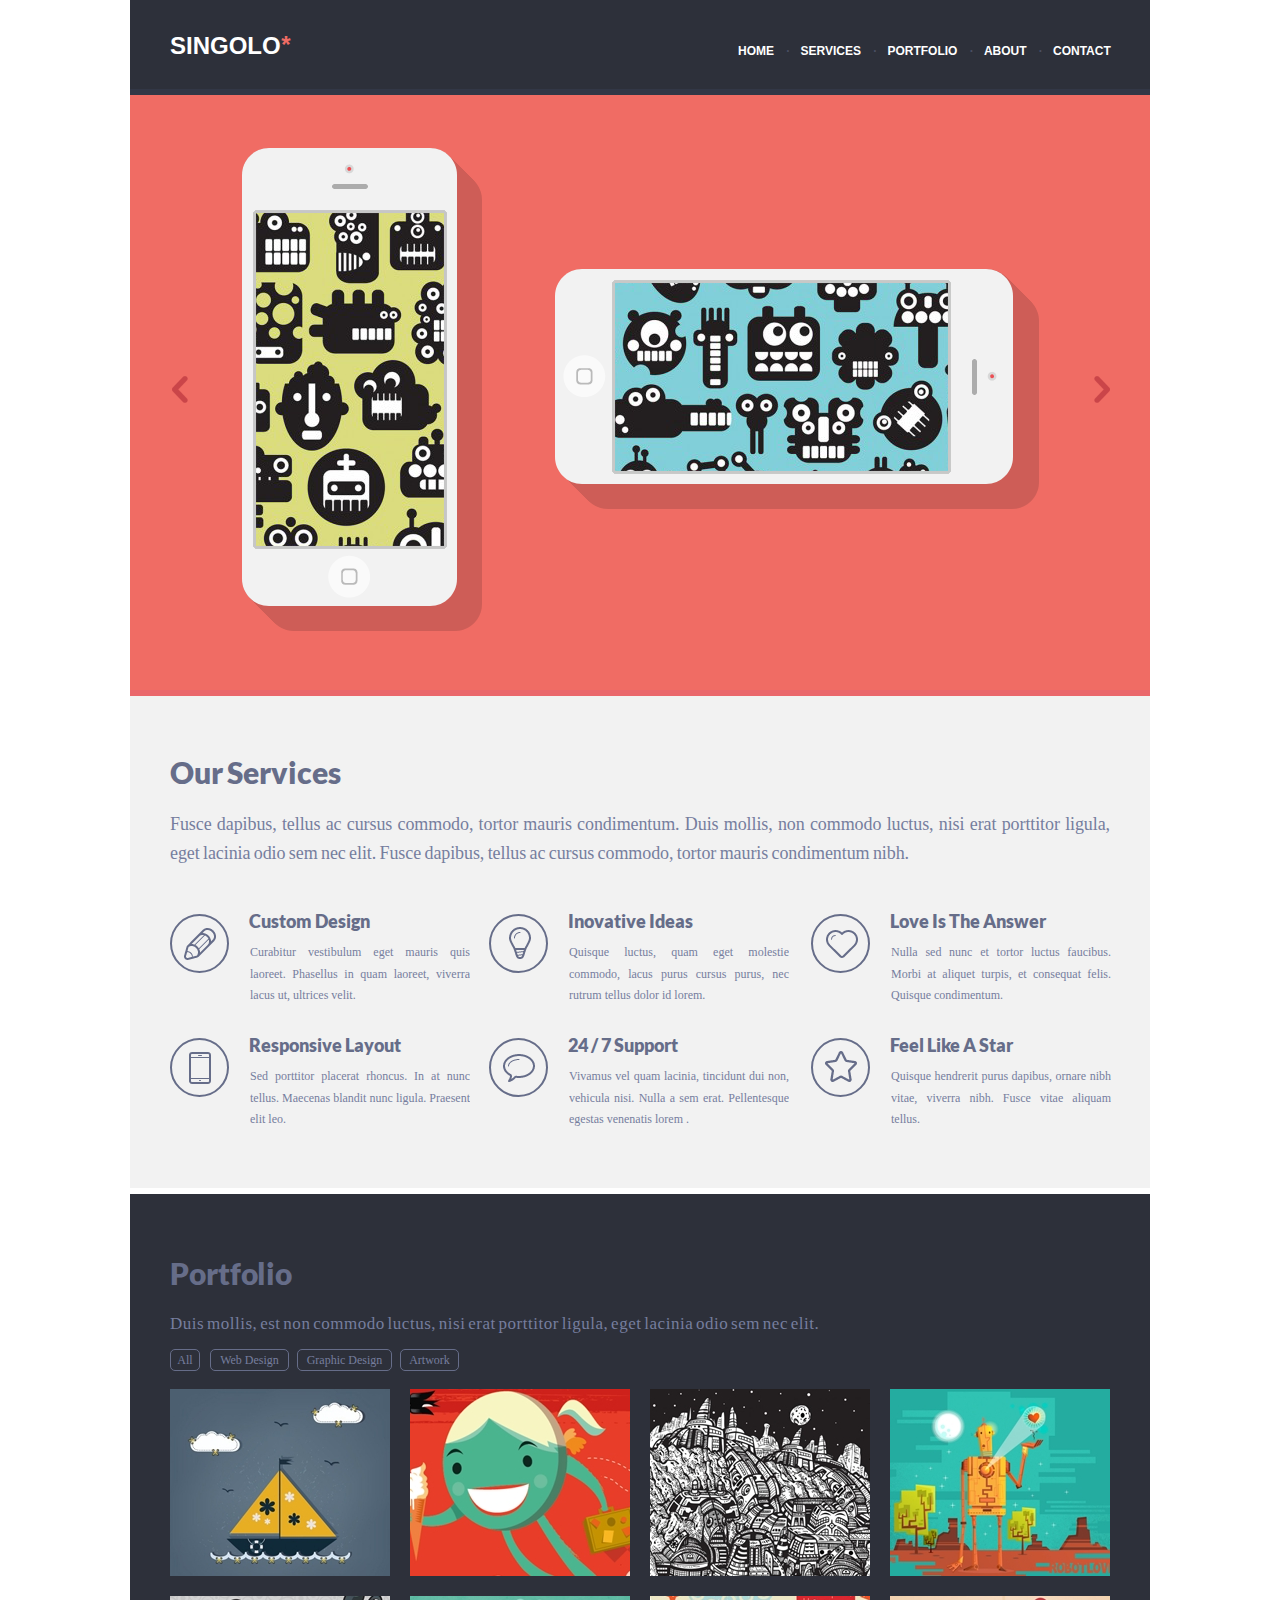
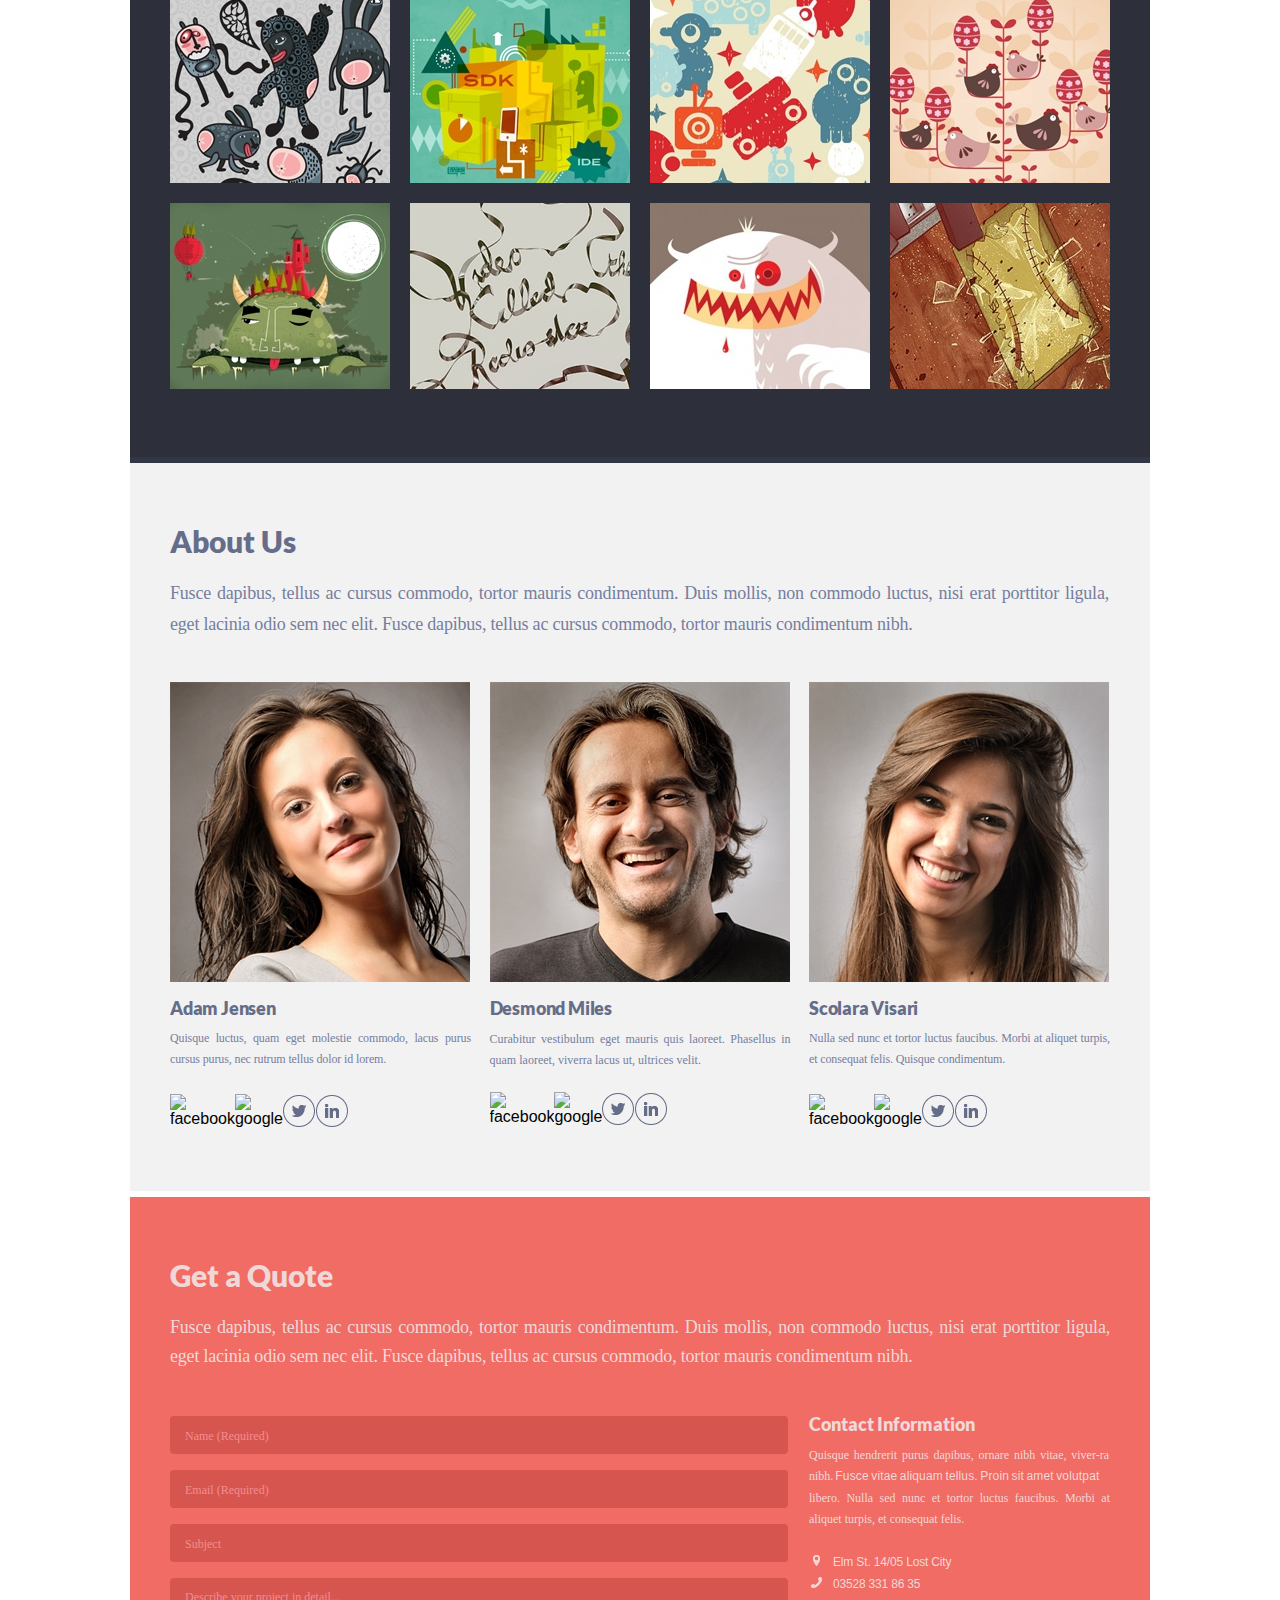
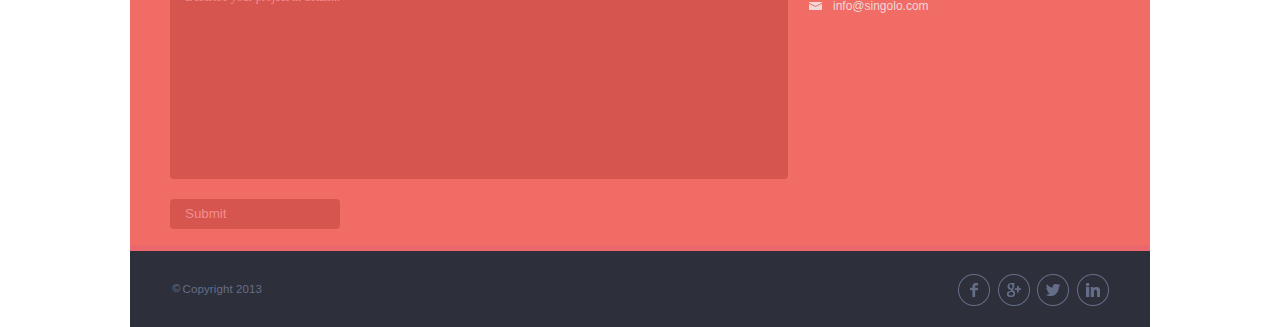
==== index.html @ 467e57ee "add: index.html and style.css" ====
<!DOCTYPE html>
<html lang="en">
<head>
    <meta charset="UTF-8">
    <meta name="viewport" content="width=device-width, initial-scale=1.0">
    <link rel="stylesheet" href="style.css">
    <title>Singolo</title>
</head>
<body>
    
    <header>
        <div class="container">
            <div class="head">
                <div>
                    <h1>Singolo</h1>
                </div>
                <div>
                    <nav role="navigation">
                        <li>Home</li>
                        <li class="dot">.</li>
                        <li>Services</li>
                        <li class="dot">.</li>
                        <li>Portfolio</li>
                        <li class="dot">.</li>
                        <li>About</li>
                        <li class="dot">.</li>
                        <li>Contact</li>
                    </nav>
                </div>
            </div>
        </div>
    </header>

    <section>
        <div class="container">
            <div class="slider">
                <div>
                    <div>
                        <img src="assets/vertical.png" alt="Phone1">
                    </div>
                    <div>
                        <img src="assets/horizontal.png" alt="Phone2">
                    </div>
                    
                </div>
                <div>
                    <div>
                        <img src="assets/prev.png" alt="arrow-left">
                    </div>
                </div>
                <div>
                    <div>
                        <img src="assets/next.png" alt="arrow-right">
                    </div>
                </div>
            </div>
        </div>
    </section>
    
    <article>
      <div class="container">
        <div class="service">
          <h1>Our Services</h1>
          <p>Fusce dapibus, tellus ac cursus commodo, tortor mauris condimentum. Duis mollis, non commodo luctus, nisi erat porttitor ligula, eget lacinia odio sem nec elit. Fusce dapibus, tellus ac cursus commodo, tortor mauris condimentum nibh.</p>
        </div>

        <div class="row"> <!--rows-->

          <div class="service-column">
            <div>
              <div><img src="assets/pen.png" alt="pen"></div>
              <div>
                <h3>Custom Design</h3>
                <p>Curabitur vestibulum eget mauris quis laoreet. Phasellus in quam laoreet, viverra lacus ut, ultrices velit.</p>
              </div>
            </div>
            <div>
              <div><img src="assets/phone.png" alt="phone"></div>
              <div>
                <h3>Responsive Layout</h3>
                <p>Sed porttitor placerat rhoncus. In at nunc tellus. Maecenas blandit nunc ligula. Praesent elit leo.</p>
              </div>
            </div>
          </div>

          <div class="service-column">
            <div>
              <div><img style="position: relative; top:11px; left: 1px;" src="assets/bulb.png" alt="bulb"></div>
              <div>
                <h3>Inovative Ideas</h3>
                <p>Quisque luctus, quam eget molestie commodo, lacus purus cursus purus, nec rutrum tellus dolor id lorem.</p>
              </div>
            </div>
            <div>
              <div><img style="position: relative; top:14px" src="assets/bubble.png" alt="bubble"></div>
              <div>
                <h3>24 / 7 Support</h3>
                <p>Vivamus vel quam lacinia, tincidunt dui non, vehicula nisi. Nulla a sem erat. Pellentesque egestas venenatis lorem .</p>
              </div>
            </div>
          </div>

          <div class="service-column">
            <div>
              <div><img src="assets/heart.png" style="position: relative; top:14px; left: 1px;" alt="heart"></div>
              <div>
                <h3>Love Is The Answer</h3>
                <p>Nulla sed nunc et tortor luctus faucibus. Morbi at aliquet turpis, et consequat felis. Quisque condimentum.</p>
              </div>
            </div>
            <div>
              <div><img src="assets/star.png" style="position: relative; top:11px" alt="star"></div>
            <div>
              <h3>Feel Like A Star</h3>
              <p>Quisque hendrerit purus dapibus, ornare nibh vitae, viverra nibh. Fusce vitae aliquam tellus.</p>
            </div>
          </div>
          </div>

        </div>

      </div>
  </article>

  <section class="portfolio">
    <div class="container">
        <div class="portfolio-descr">
            <div><h2>Portfolio</h2></div>
            <div><p>Duis mollis, est non commodo luctus, nisi erat porttitor ligula, eget lacinia odio sem nec elit.</p></div>
            <div>
                <div class="all hov">All</div>
                <div class="web hov">Web Design</div>
                <div class="graphic hov">Graphic Design</div>
                <div class="art hov">Artwork</div>
            </div>
        </div>
        <div class="gallery">
            <div>
                <img src="assets/1.jpg" alt="1 image">
                <img src="assets/2.jpg" alt="2 image">
                <img src="assets/3.jpg" alt="3 image">
                <img src="assets/4.jpg" alt="4 image">
            </div>
            <div>
                <img src="assets/5.jpg" alt="5 image">
                <img src="assets/6.jpg" alt="6 image">
                <img src="assets/7.jpg" alt="7 image">
                <img src="assets/8.jpg" alt="8 image">
            </div>
            <div>
                <img src="assets/9.jpg" alt="9 image">
                <img src="assets/10.jpg" alt="10 image">
                <img src="assets/11.jpg" alt="11 image">
                <img src="assets/12.jpg" alt="12 image">
            </div>
            
            
        </div>
    </div>
</section>

<section class="about-us">
    <div class="container">
        <div>
            <h2>About Us</h2>
        </div>
        <div><p>Fusce dapibus, tellus ac cursus commodo, tortor mauris condimentum. Duis mollis, non commodo luctus, nisi erat porttitor ligula, eget lacinia odio sem nec elit. Fusce dapibus, tellus ac cursus commodo, tortor mauris condimentum nibh.</p></div>
        <div class = "people">
            <div class="human">
                <div><img src="assets/woman1.jpg" alt="woman1"></div>
                <div>
                    <h3>Adam Jensen </h3>
                    <p>Quisque luctus, quam eget molestie commodo, lacus purus cursus purus, nec rutrum tellus dolor id lorem.</p>
                </div>
                <div class="icons1">
                    <div><img src="assets/facebook.png"  alt="facebook"></div>
                    <div><img src = "assets/google.png" alt="google"></div>
                    <div><img src = "assets/Twitter.png" alt="Twitter"></div>
                    <div><img src="assets/LinkedIn.png" alt="LinkedIn"></div>
                </div>
            </div>
            <div class="human">
                <div><img src="assets/man1.jpg" alt="man1"></div>
                <div>
                    <h3>Desmond Miles</h3>
                    <p style="padding-top: 10px;letter-spacing: 0.01px;">Curabitur vestibulum eget mauris quis laoreet. Phasellus in quam laoreet, viverra lacus ut, ultrices velit.</p>
                </div>
                <div class="icons1" style="padding-top: 21px;">
                    <div><img src="assets/facebook.png"  alt="facebook"></div>
                    <div><img src = "assets/google.png" alt="google"></div>
                    <div><img src = "assets/Twitter.png" alt="Twitter"></div>
                    <div><img src="assets/LinkedIn.png" alt="LinkedIn"></div>
                </div>
            </div>
            <div class="human">
                <div><img src="assets/woman2.jpg" alt="woman2"></div>
                <div>
                    <h3>Scolara Visari</h3>
                    <p>Nulla sed nunc et tortor luctus faucibus. Morbi at aliquet turpis, et consequat felis. Quisque condimentum.</p>
                </div>
                <div class="icons1">
                    <div><img src="assets/facebook.png"  alt="facebook"></div>
                    <div><img src = "assets/google.png" alt="google"></div>
                    <div><img src = "assets/Twitter.png" alt="Twitter"></div>
                    <div><img src="assets/LinkedIn.png" alt="LinkedIn"></div>
                </div>
            </div>
        </div>
    </div>
</section>

<section class="quote">
    <div class="container">
        <div class = "quote-head">
            <div><h2>Get a Quote</h2></div>
            <div><p>Fusce dapibus, tellus ac cursus commodo, tortor mauris condimentum. Duis mollis, non commodo luctus, nisi erat porttitor ligula, eget lacinia odio sem nec elit. Fusce dapibus, tellus ac cursus commodo, tortor mauris condimentum nibh.</p></div>
        </div>
        <div class="forms-cont">
            <form method="POST" action="http://fe.it-academy.by/TestForm.php" class="forms">
                <div><input name="username" type="text" placeholder="Name (Required)" required></div>
                <div><input name="email" type="email" placeholder="Email (Required)" required></div>
                <div><input name="Subject" type="text" placeholder="Subject"></div>
                <div><textarea placeholder="Describe your project in detail..."></textarea></div>
                <div><input type="submit" name="submit" value="Submit"></input></div>
            </form>
            <div class="contact">
                <div><h3>Contact Information</h3></div>
                <div><p>
                    Quisque hendrerit purus dapibus, ornare nibh vitae,
                     viver-ra nibh. <span style="letter-spacing: 0.15px;">Fusce vitae aliquam tellus. 
                     Proin sit amet volutpat </span></p><p>libero. 
                     Nulla sed nunc et tortor luctus faucibus. 
                     Morbi at aliquet turpis, et consequat felis.
                    </p> </div>
                <div>
                    <div  class="addres"><span>Elm St. 14/05 Lost City</span></div>
                    <div class="tel"><span><a href="tel:#">03528 331 86 35</a></span></div>
                    <div class="mail"><span><a href="mailto:#">info@singolo.com</a></span></div>
                </div>
            </div>
        </div>
    </div>
</section>
<footer class="footer">
    <div class="container">
        <div class="footer-elem">
            <div><p><span>©</span>Copyright 2013</p></div>
            <div>
                <div class="first-im"><img src="assets/Facebook.png" alt="facebook"></div>
                <div class="second-im"><img src="assets/Google.png" alt="Google"></div>
                <div class="third-im"><img src="assets/Twitter.png" alt="Twitter"></div>
                <div class="fourth-im"><img src="assets/LinkedIn.png" alt="LinkedIn"></div>
            </div>
        </div>
    </div>
</footer>
</body>
</html>
---- style.css ----
@font-face{
    src: url('assets/font/Lato-Black.ttf');
    font-family: Lato-Black;
  }
  *{
      margin: 0;
      padding: 0;
      font-family: "Lato", sans-serif;
  }
  
  body{
      margin: 0 auto;
      width: 1020px;
  }
  
    header{
      background-color: #2d303a;
      color: #ffffff;
      font-weight: 700;
      font-family: "Lato";
      height: 89px;
      text-transform: uppercase;
      border-bottom: solid 6px #323746;
  }
  
  .container {
      width: 100%;
      max-width: 940px;
      margin: 0 auto;
      padding: 0 40px;
    }
  
  .head{
      justify-content: space-between;
      align-content: center;
      display: flex;
      flex-direction: row;
      flex-wrap: wrap;
  }
  
  .head>div:first-child{
      position: relative;
      margin-top: 32px;
      font-size: 12px;
  }
  
  
  .head>div:first-child::after{
    font-size: 24px;
    color: #f06c64;
    top: -1px;
    right: -10px;
    bottom: 0;
    display: block;
    position: absolute;
    content: "*";
  }
  
  .head>div:first-child:hover, .head>div:nth-child(2) nav li:hover{
      cursor: pointer;
      color: #f06c64;
  }
  
  .head>div:nth-child(2)  nav{
      width: 385px;
      margin-right: -7px;
      list-style-type: none;
      display: flex;
      flex-direction: row;
      justify-content: space-around;
      margin-top: 39px;
  }
  
  .head>div:nth-child(2)  nav li{
      font-size: 12px;
      padding: 5px;
      
  }
  
  .dot{
      position: relative;
      bottom: 3px;
      width: 2px;
      height: 2px;
      color: #494e62;;
  }
  
  /*************************************************************/
  
  section {
    height: 595px;
    background-color: #f06c64;
    border-bottom: solid 6px #ea676b;
    }
    
    .slider {
      position: relative;
    }
    
    .slider>div:first-child {
      display: flex;
    }
    
    .slider>div:first-child>div:first-child {
      padding: 53px 0 0 72px;
    }
    
    .slider>div:first-child>div:nth-child(2) {
      padding: 174px 0 0 73px;
    }
    
    .slider>div:nth-child(2) {
      position: absolute;
      top: 52%;
      left: 2px;
      cursor: pointer;
    }
    
    .slider>div:nth-child(3) {
      position: absolute;
      top: 52%;
      right: 0;
      cursor: pointer;
    }
  
  
    .slider>div:nth-child(2):hover, .slider>div:nth-child(3):hover{
      cursor: pointer;
      opacity: 0.5;
    }
    /************************************************************/
  
    article{
      height: 492px;
      background-color: #f2f2f2;
      border-bottom: solid 6px #ffffff;
  }
  
  .service>h1{
    padding-top: 58px;
      width: 232px;
      height: 23px;
      color: #666d89;
      font-family: "Lato-Black";
      font-size: 30px;
      word-spacing: -2px;
      font-weight: 700;
  }
  
  .service>p{
    height: 58px;
    overflow: hidden;
      text-overflow: ellipsis;
    letter-spacing: -0.09px;
    word-spacing: -1px;
    text-align: justify;
    padding-top: 33px;
    color: #767e9e;
    font-family: "Lato";
    font-size: 18px;
    font-weight: 300;
    line-height: 29px;
  }
  
  .row{
    margin-top: 46px;
    display: flex;
    flex-direction: row;
  }
  
  .service-column{
    margin-right: 19px;
    display: flex;
    flex-direction: column;
  }
  
  .service-column>div{
    display: flex;
    flex-direction: row;
    width: 300px;
  }
  
  .service-column h3{
    margin-top: -4px;
      color: #666d89;
      font-family: "Lato-Black";
      font-size: 18px;
      font-weight: 400;
  }
  
  .service-column p{
    height: 63px;
    overflow: hidden;
      text-overflow: ellipsis;
    left: 1px;
    text-align: justify;
    position: relative;
    top: 10px;
    width: 220px;
    color: #767e9e;
    font-family: Lato;
    font-size: 12px;
    font-weight: 400;
    line-height: 21.6px;
  }
  
  .service-column>div>div:first-child{
    margin-right: 20px;
    border-radius: 50px;
    text-align: center;
    height: 55px;
    width: 55px;
    border: 2px solid #666d89;
  }
  
  .service-column>div:first-child{
    margin-bottom: 43px;
  }
  
  .row>.service-column:first-child>div>div:first-child>img{
    position: relative;
    top:12px;
  }
  
  .row>.service-column:nth-child(3){
    margin-left: 3px;
  }

  .portfolio{
    border-bottom: solid #323746 6px;
    height: 863px;
    background-color: #2d303a;
  }

  .portfolio-descr > div:first-child{
    width: 121px;
    height: 23px;
    padding-top: 61px;
  }  

  .portfolio-descr  h2{
      letter-spacing: -0.1px;
    color: #666d89;
    font-family: "Lato-Black";
    font-size: 30px;
    font-weight: 400;
  }

  .portfolio-descr > div:nth-child(2){
    width: 720px;
    height: 17px;
    padding-top: 36px;
  }

  .portfolio-descr > div:nth-child(2) p {
    color: #767e9e;
    letter-spacing: 0.52px;
    font-family: Lato;
    font-size: 17px;
    font-weight: 300;
    word-spacing: -2px;
  }

  .portfolio-descr > div:last-child{
    width: 289px;
    height: 22px;
    display: flex;
    flex-direction: row;
    padding-top: 18px;
    justify-content: space-between;
  }

  .portfolio-descr > div:last-child div{
    border-radius: 5px;
    color: #767e9e;
    font-family: Lato;
    font-size: 12px;
    font-weight: 400;
    border: 1px solid #666d89;
  }

  .web{
    width: 77px;
    height: 17px;
    text-align: center;
    padding-top: 3px;
    margin-left: 2px;
  }

  .all{
    padding-top: 3px;
    text-align: center;
    width: 28px;
    height: 17px;
  }

  .graphic{
    width: 93px;
    height: 17px;
    text-align: center;
    padding-top: 3px;
    margin-left: 0px;
 }

  .art{
    width: 57px;
    height: 17px;
    text-align: center;
    padding-top: 3px;
  }

  .portfolio-descr > div:last-child div:hover{
    color: #dedede;
    border-color: #dedede;
    cursor: pointer;
  }

  .gallery{
    height: 600px;
    overflow: hidden;
      padding-top: 18px;
      display: flex;
      flex-direction: column;
  }

  .gallery > div{
    margin-bottom: 20px;
    justify-content: space-between;
    display: flex;
    flex-direction: row;
  }

  .about-us{
    border-bottom: solid #ffffff 6px;
    width: 1020px;
height: 728px;
background-color: #f2f2f2;
  }

  .about-us > .container > div:first-child{
    padding-top: 60px;
    width: 130px;
    height: 23px;
  }

  .about-us > .container > div:first-child h2{
    color: #666d89;
font-family: "Lato-Black";
font-size: 30px;
font-weight: 400;
  }

  .about-us > .container > div:nth-child(2){
    width: 939px;
    height: 47px;
    padding-top: 32px;
    line-height: 31px;
  }

  .about-us > .container > div:nth-child(2) p{
    text-align: justify;
    color: #767e9e;
    letter-spacing: -0.2px;
    font-family: Lato;
    font-size: 18px;
    font-weight: 300;
  }

  .people{
    justify-content: space-between;
    padding-top: 57px;
    display: flex;
    flex-direction: row;
  }

  .people > div {
    width: 301px;
    display: flex;
    flex-direction: column;
  }

  .human > div:nth-child(2){
    padding-top: 11px;
  }

  .human > div:nth-child(2) h3{
    height: 22px;
    overflow: hidden;
    text-overflow: ellipsis;
    letter-spacing: -0.2px;
    color: #666d89;
    font-family: "Lato-Black";
    font-size: 18px;
    font-weight: 400;
  }

  .human > div:nth-child(2) p{
    text-align: justify;
    padding-top: 9px;
    color: #767e9e;
    font-family: Lato;
    font-size: 12px;
    font-weight: 400;
    line-height: 21px;
    letter-spacing: -0.13px;
  }

  .icons1{
    justify-content: space-between;
    padding-top: 24px;
    display: flex;
    flex-direction: row;
    width: 155px;
  }

  .icons1>div:hover{
    transform: scale(1.2);
    cursor: pointer;
  }


  .quote{
    border-bottom: solid #ea676b  6px;
    height: 648px;
    background-color: #f06c64;
  }

  .quote-head{
      padding-top: 60px;
      display: flex;
      flex-direction: column;
  }

  .quote-head>div:nth-child(2){
    letter-spacing: -0.2px;
    padding-top: 20px;
    text-align: justify;
    line-height: 29px;
  }

  .quote-head>div:first-child h2{
    color: #f0d8d9;
    font-family: "Lato-Black";
    font-size: 30px;
    font-weight: 400;
  }

  .quote-head>div:nth-child(2) p{
    color: #f0d8d9;
    font-family: Lato;
    font-size: 18px;
    font-weight: 300;
  }

  .forms-cont{
      padding-top: 45px;
      display: flex;
      flex-direction: row;
  }

  .forms{
    display: flex;
    flex-direction: column;
  }

 

  .forms>div input{
    padding-left: 15px;
    border-radius: 4px;
    border: none;
    width: 603px;
    height: 38px;
    background-color: #d6564f;
  }

  input[type="text"], input[type="email"]{
    background-color: #d6564f;
    color: #f0d8d9;
    border: none;
  }

  input[type="text"]:focus, input[type="email"]:focus{
    outline: none;
  }

  textarea:focus{
    outline: none;
    color: #f0d8d9;
  }


  ::placeholder{
    padding-top: 5px;
    color: #f48c8f;
    font-family: Lato;
    font-size: 12px;
    font-weight: 400;
  }

  textarea{
    padding-left: 15px;
    border-radius: 4px;
    padding-top: 6.8px;
    border: none;
    resize: none;
    width: 603px;
    height: 194px;
    background-color: #d6564f;
  }



  .forms div{
    padding-bottom: 16px;
  }

  .forms>div:last-child>input{
    text-align: left;
    color: #f48c8f;
    border: none;
    width: 170px;
    height: 30px;
    background-color: #d6564f;
  }

  .forms>div:last-child>input:hover{
    cursor: pointer;
    transition: top 1s ease-out 0.4s;
    background-color: #f0d8d9;
  }

  .contact{
    display: flex;
    flex-direction: column;
    padding-left: 21px;
    margin-top: -3px;
  }

  .contact>div:first-child h3{
    width: 169px;
    height: 14px;
    color: #f0d8d9;
    font-family: "Lato-Black";
    font-size: 18px;
    font-weight: 400;
  }

  .contact>div:nth-child(2){
    text-align: justify;
    margin-top: 18px;
  }

  .contact>div:nth-child(2) p{
    width: 301px;
    color: #f0d8d9;
    font-family: Lato;
    font-size: 12px;
    font-weight: 400;
  }

  .contact>div:nth-child(2)>p:first-child{
    width: 300px;
    height: 46px;
    word-spacing: -1px;
    text-align: justify;
    line-height: 20.5px;
  }

  .contact>div:nth-child(2)>p:nth-child(2){
    line-height: 21px;
    margin-top: -3px;
  }

  .contact>div:nth-child(3){
    line-height: 23px;
    color: #f0d8d9;
    font-family: Lato;
    font-size: 12px;
    font-weight: 400;
    margin-top: 21px;
    margin-left: 4px;
  }

  .contact>div:nth-child(3) a{
    color: #f0d8d9;
    text-decoration: none;
  }

  .addres:before{
    margin-right: 2px;
    content: url("assets/location.png");
  }

  .contact>div:nth-child(3) span{
    padding-left: 11px;
  }


  .tel{
    letter-spacing: -0.19px;
    margin-left: -2px;
    margin-top: -1px;
  }

  .tel:before{
    content: url("assets/telephone.png");
  }

  .mail{
    margin-top: -1px;
    margin-left: -4px;
  }

  .mail:before{
    content: url("assets/mail.png");
  }

  .addres>span{
    letter-spacing: -0.16px;
  }

  .footer{
    width: 1020px;
    height: 76px;
background-color: #2d303a;
  }

.footer-elem{
  justify-content: space-between;
  display: flex;
  flex-direction: row;
}

.footer-elem>div:first-child{
  font-family: "Lato";
    margin-top: 32px;
    font-size: 11.5px;
    margin-left: 4px;
    letter-spacing: 0.1px;
}

.footer-elem>div:first-child p{
  color: #666d89;
}

.footer-elem>div:first-child span{
  position: relative;
    left: -2px;
    top: -1px;
}

.footer-elem>div:nth-child(2){
  width: 152px;
    justify-content: space-between;
    display: flex;
    flex-direction: row;
    margin-top: 22px;
}

.footer-elem>div:nth-child(2) div:hover{
  transition: ease-in 2s linear;
  transform: scale(1.2);
  cursor: pointer;
}
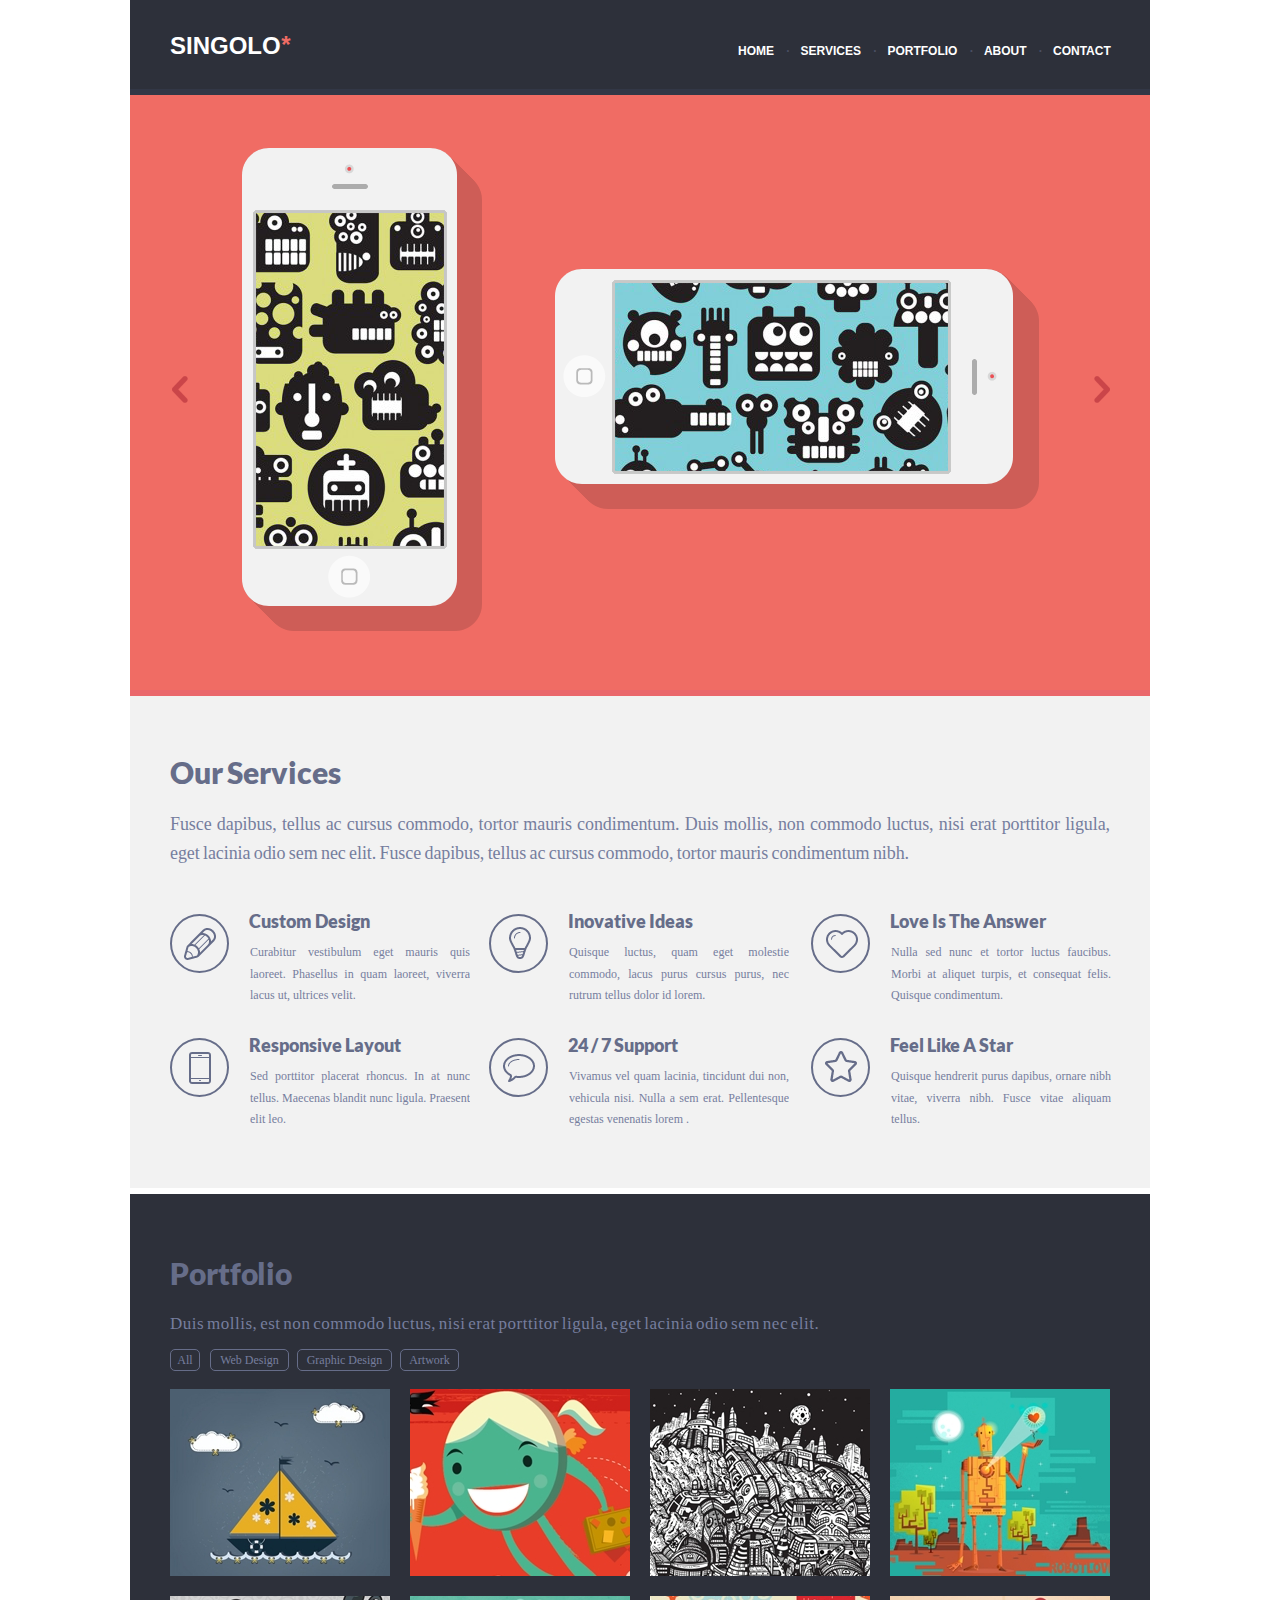
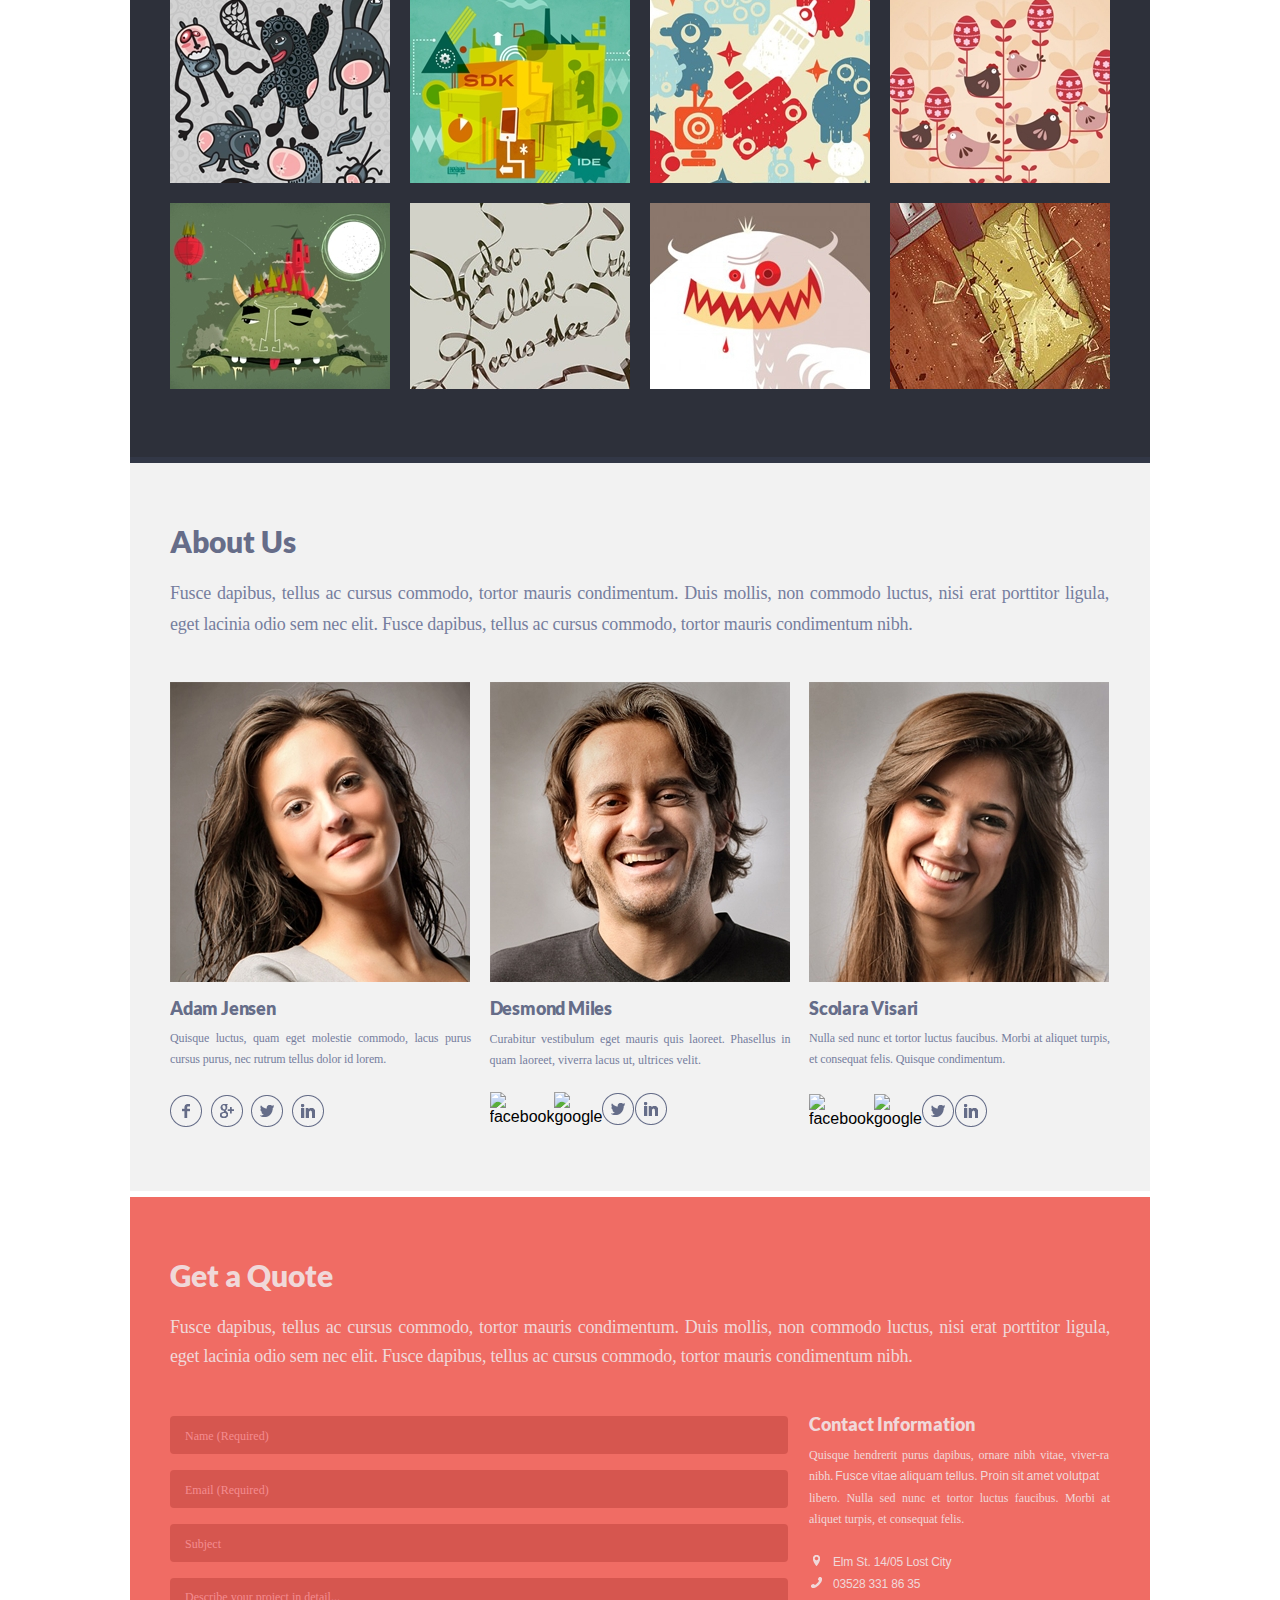
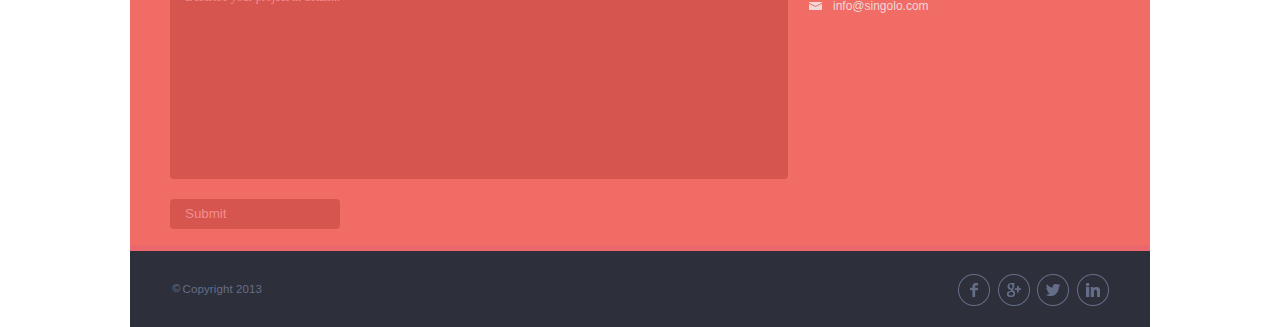
==== commit 1b1aead0: "fix: index.html" ====
--- a/index.html
+++ b/index.html
@@ -173,8 +173,8 @@
                     <p>Quisque luctus, quam eget molestie commodo, lacus purus cursus purus, nec rutrum tellus dolor id lorem.</p>
                 </div>
                 <div class="icons1">
-                    <div><img src="assets/facebook.png"  alt="facebook"></div>
-                    <div><img src = "assets/google.png" alt="google"></div>
+                    <div><img src="assets/Facebook.png"  alt="facebook"></div>
+                    <div><img src = "assets/Google.png" alt="google"></div>
                     <div><img src = "assets/Twitter.png" alt="Twitter"></div>
                     <div><img src="assets/LinkedIn.png" alt="LinkedIn"></div>
                 </div>
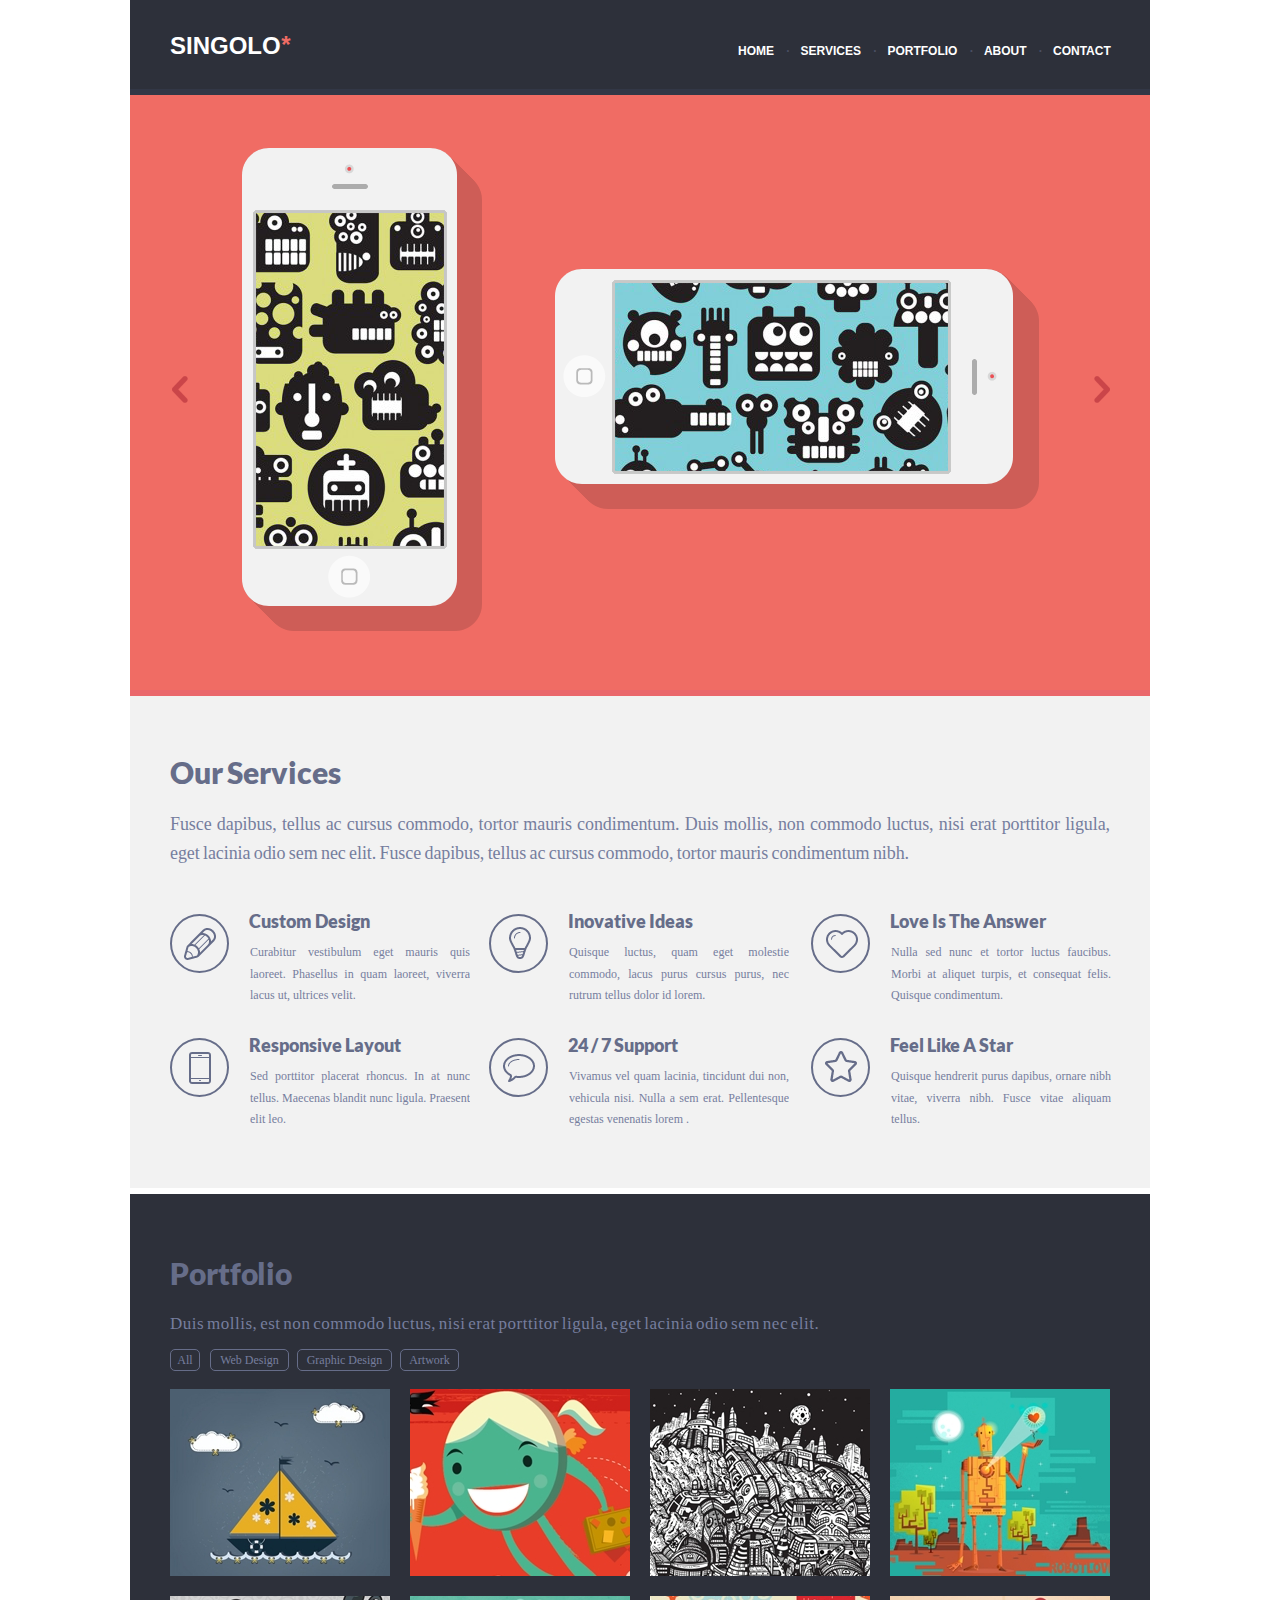
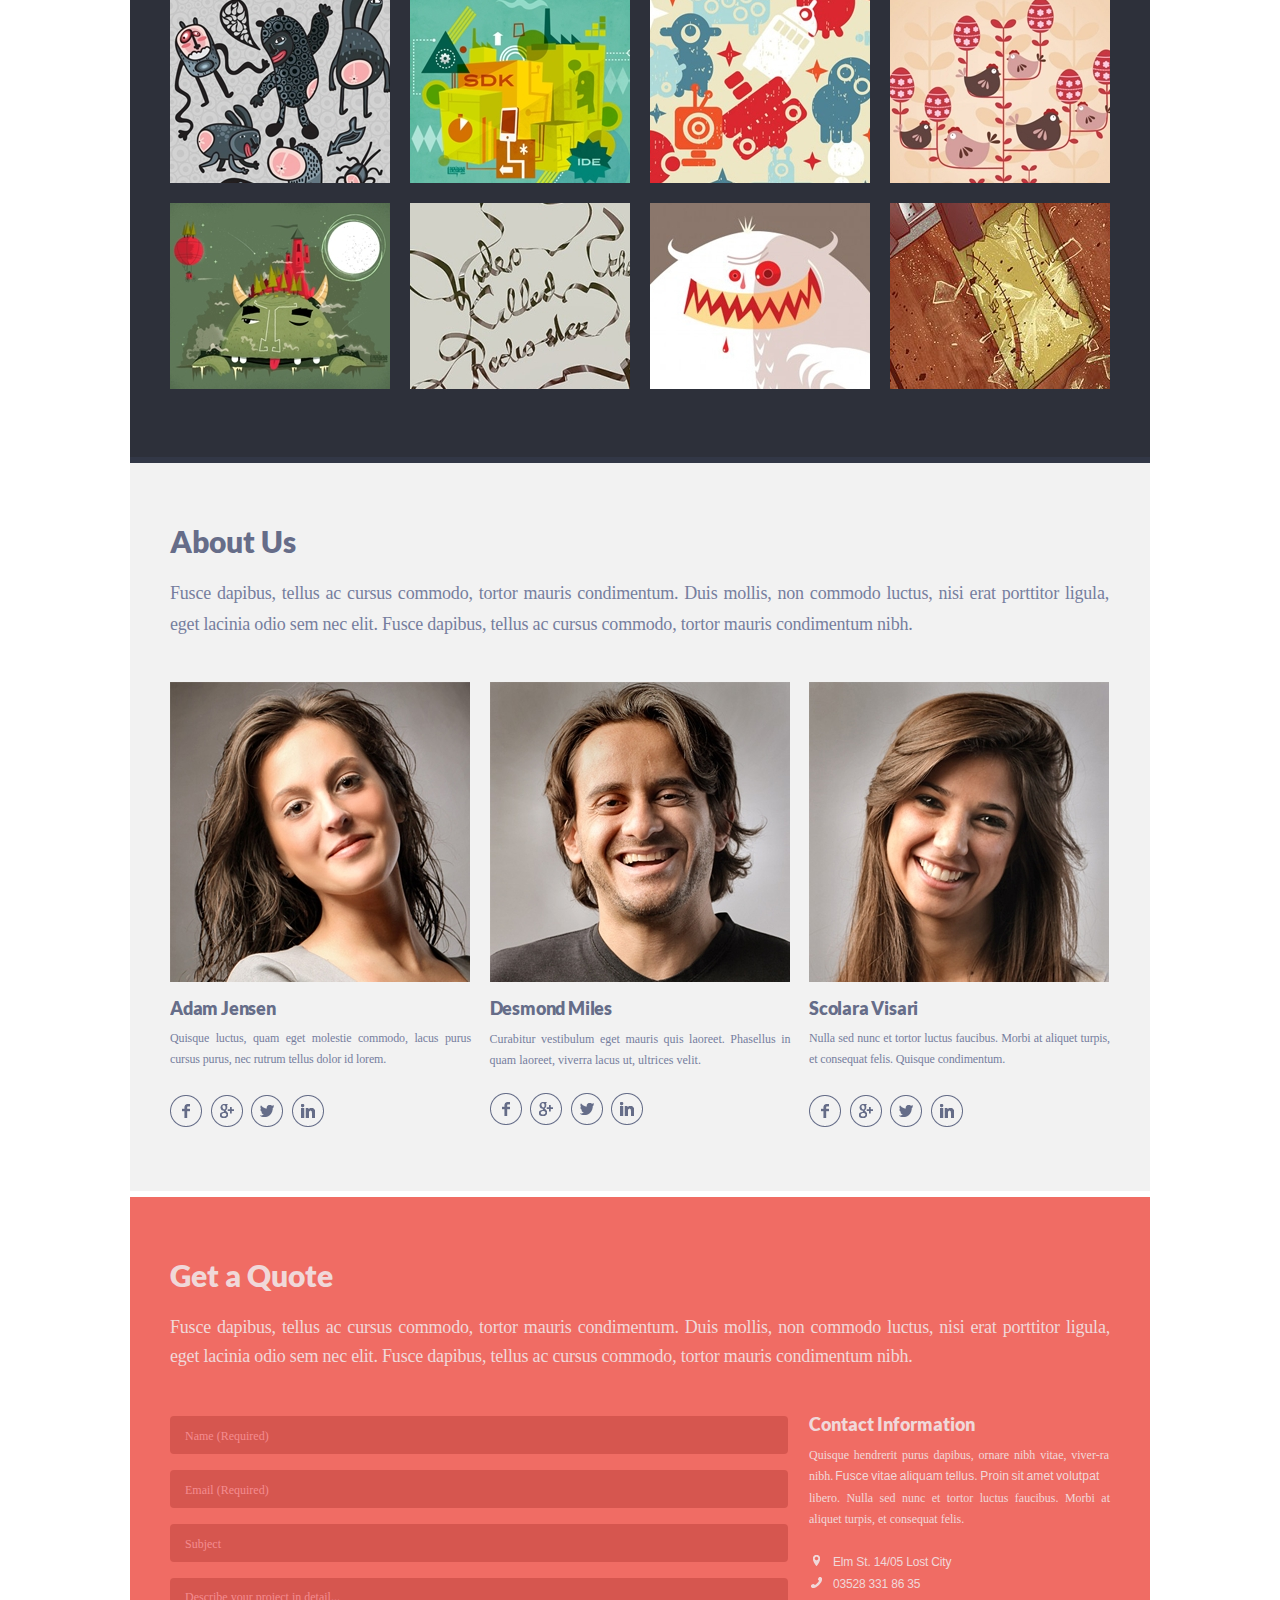
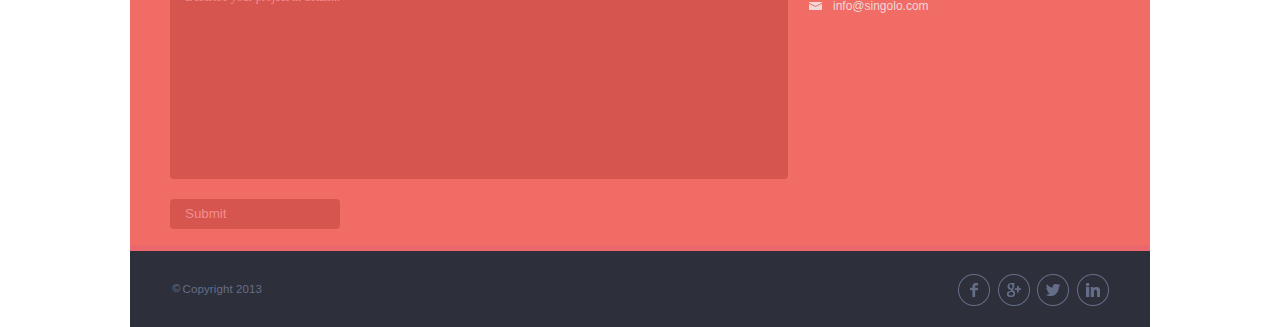
==== commit 5021ad5e: "fix: index.html" ====
--- a/index.html
+++ b/index.html
@@ -186,8 +186,8 @@
                     <p style="padding-top: 10px;letter-spacing: 0.01px;">Curabitur vestibulum eget mauris quis laoreet. Phasellus in quam laoreet, viverra lacus ut, ultrices velit.</p>
                 </div>
                 <div class="icons1" style="padding-top: 21px;">
-                    <div><img src="assets/facebook.png"  alt="facebook"></div>
-                    <div><img src = "assets/google.png" alt="google"></div>
+                    <div><img src="assets/Facebook.png"  alt="facebook"></div>
+                    <div><img src = "assets/Google.png" alt="google"></div>
                     <div><img src = "assets/Twitter.png" alt="Twitter"></div>
                     <div><img src="assets/LinkedIn.png" alt="LinkedIn"></div>
                 </div>
@@ -199,8 +199,8 @@
                     <p>Nulla sed nunc et tortor luctus faucibus. Morbi at aliquet turpis, et consequat felis. Quisque condimentum.</p>
                 </div>
                 <div class="icons1">
-                    <div><img src="assets/facebook.png"  alt="facebook"></div>
-                    <div><img src = "assets/google.png" alt="google"></div>
+                    <div><img src="assets/Facebook.png"  alt="facebook"></div>
+                    <div><img src = "assets/Google.png" alt="google"></div>
                     <div><img src = "assets/Twitter.png" alt="Twitter"></div>
                     <div><img src="assets/LinkedIn.png" alt="LinkedIn"></div>
                 </div>
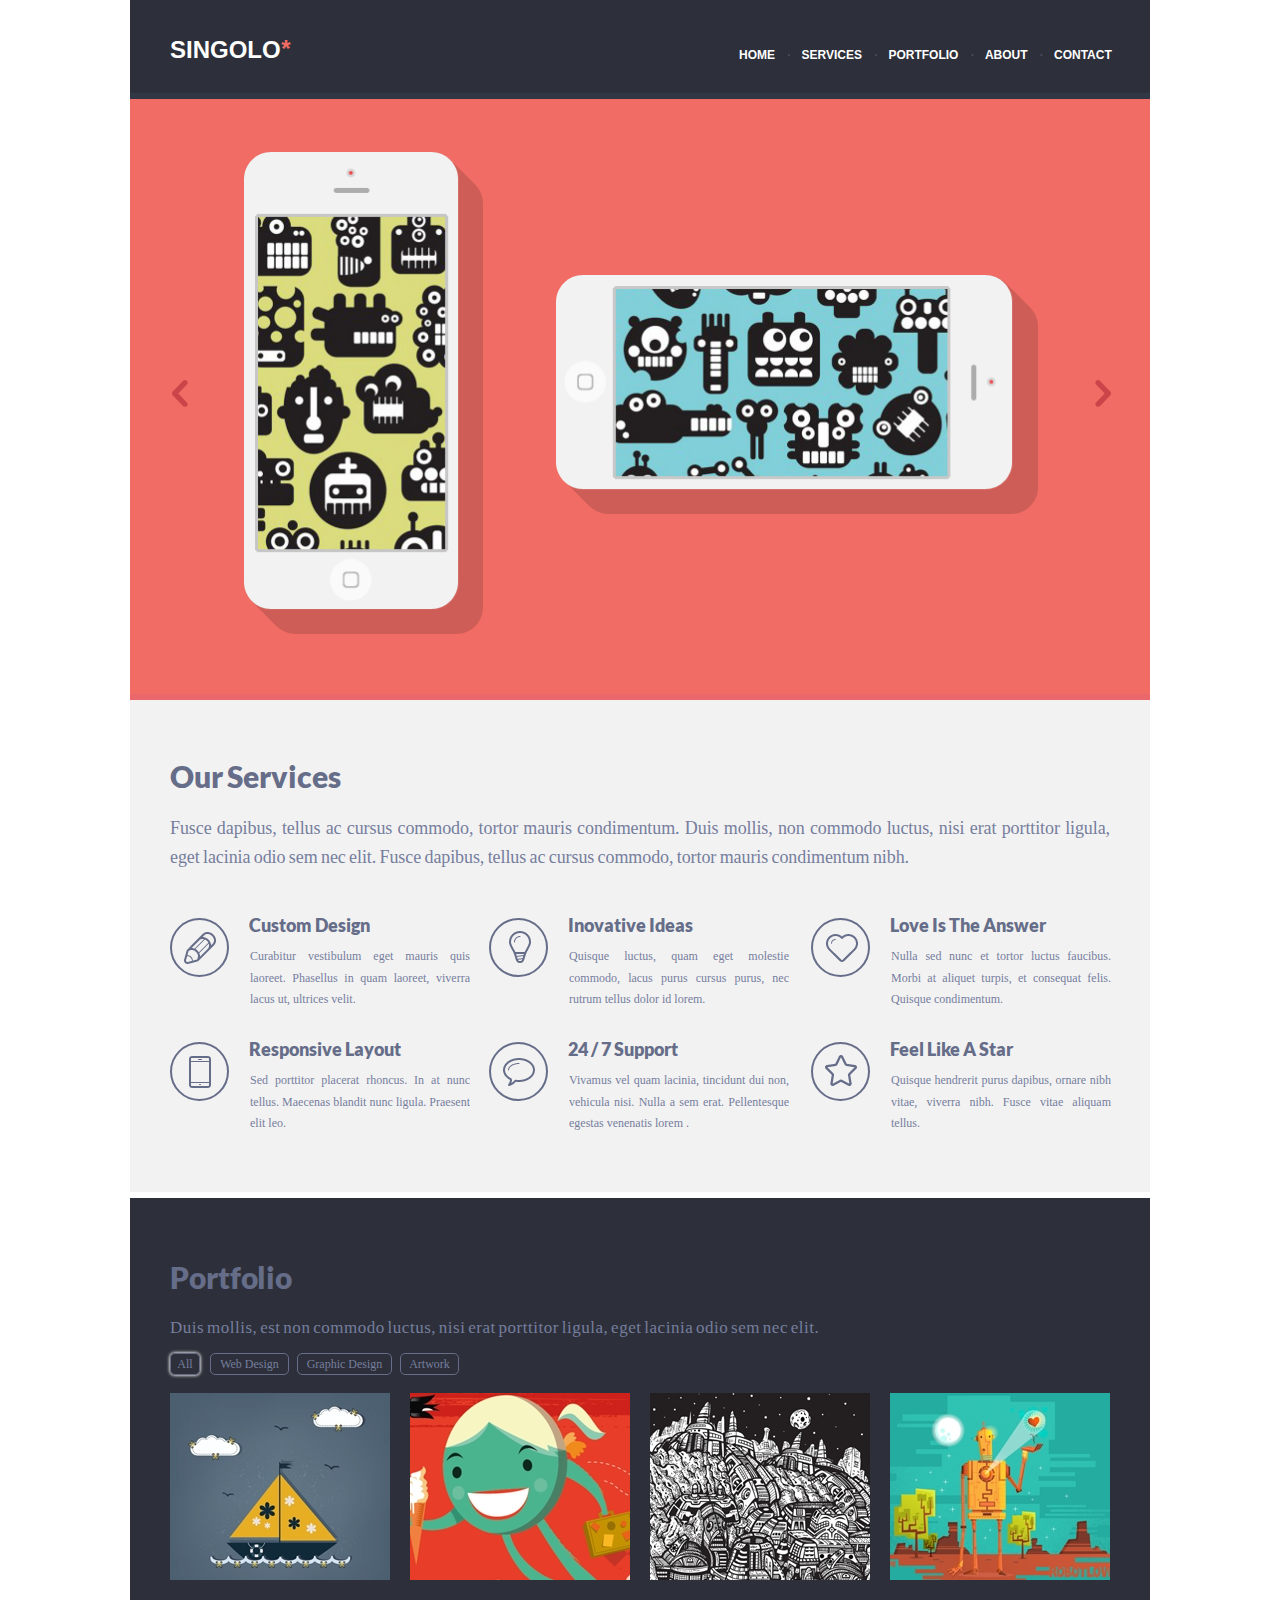
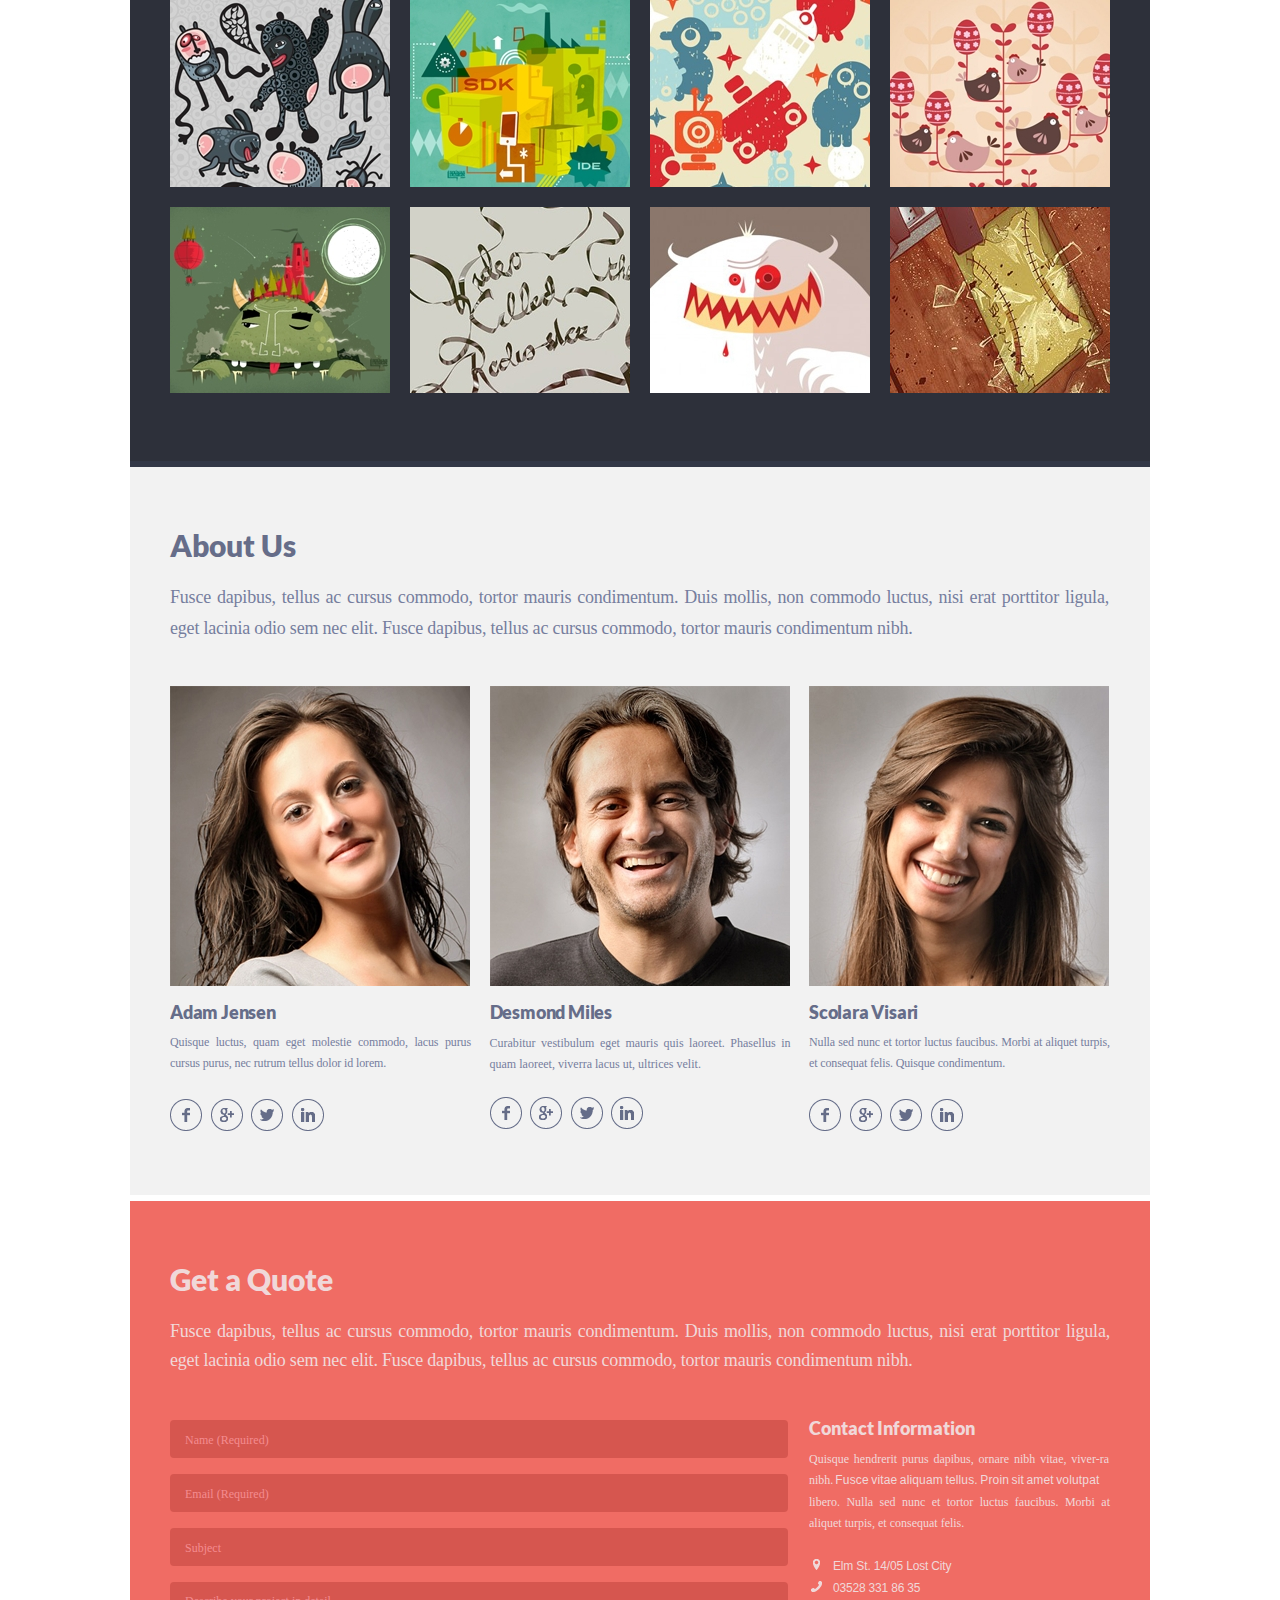
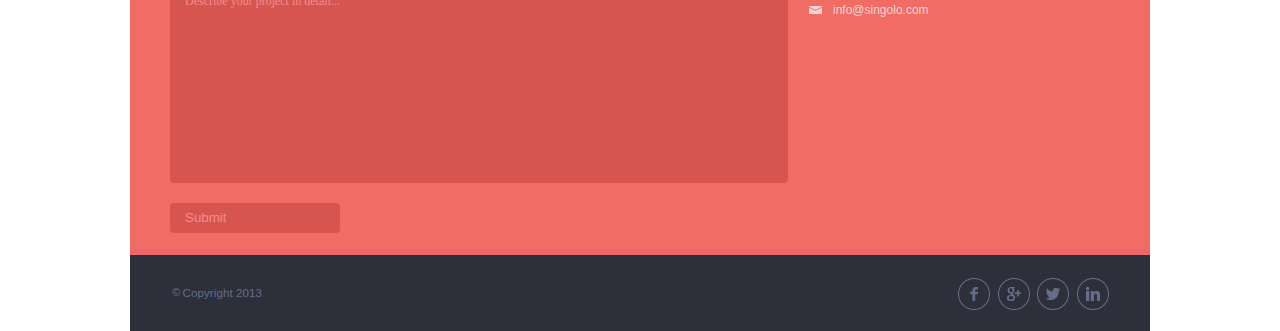
==== commit 25050aab: "add: Singolo: DOM" ====
--- a/index.html
+++ b/index.html
@@ -6,7 +6,7 @@
     <link rel="stylesheet" href="style.css">
     <title>Singolo</title>
 </head>
-<body>
+<body id = "home">
     
     <header>
         <div class="container">
@@ -15,49 +15,49 @@
                     <h1>Singolo</h1>
                 </div>
                 <div>
-                    <nav role="navigation">
-                        <li>Home</li>
-                        <li class="dot">.</li>
-                        <li>Services</li>
-                        <li class="dot">.</li>
-                        <li>Portfolio</li>
-                        <li class="dot">.</li>
-                        <li>About</li>
-                        <li class="dot">.</li>
-                        <li>Contact</li>
+                    <nav role="navigation" id="head-tabs">
+                        <li><a href="#home">Home</a></li>
+                        <li class="dot">.</li>
+                        <li><a href="#services">Services</a></li>
+                        <li class="dot">.</li>
+                        <li><a href="#portfolio">Portfolio</a></li>
+                        <li class="dot">.</li>
+                        <li><a href="#about">About</a></li>
+                        <li class="dot">.</li>
+                        <li><a href="#contact">Contact</a></li>
                     </nav>
                 </div>
             </div>
         </div>
     </header>
 
-    <section>
-        <div class="container">
+    <section style="padding-top: 99px;">
+        <div class="container_slider">
             <div class="slider">
-                <div>
-                    <div>
-                        <img src="assets/vertical.png" alt="Phone1">
-                    </div>
-                    <div>
-                        <img src="assets/horizontal.png" alt="Phone2">
-                    </div>
-                    
-                </div>
-                <div>
-                    <div>
-                        <img src="assets/prev.png" alt="arrow-left">
-                    </div>
-                </div>
-                <div>
-                    <div>
-                        <img src="assets/next.png" alt="arrow-right">
-                    </div>
-                </div>
-            </div>
+                <div class = "black_phone"></div>
+                <div class="black_phone2"></div>
+                <div class="second_page page" >
+                    <img src="assets/blue.jpg" alt="">
+                </div>
+
+                <div class="first_page active page">
+                    <img src="assets/vertical.png" class="Phone1"  alt="Phone1">
+                    <img src="assets/horizontal.png" class="Phone2" alt="Phone2">
+                </div>
+                <div class="second_page page">
+                    <img src="assets/blue.jpg"  alt="">
+                </div>
+                <div class="first_page page">
+                    <img src="assets/vertical.png" class="Phone1" alt="Phone1">
+                    <img src="assets/horizontal.png" class="Phone2" alt="Phone2">
+                </div>
+            </div>
+            <img src="assets/prev.png" style="display: block;" class="prev_chev"  alt="prev">
+            <img src="assets/next.png" class="next_chev"  alt="next">
         </div>
     </section>
     
-    <article>
+    <article id="services">
       <div class="container">
         <div class="service">
           <h1>Our Services</h1>
@@ -122,44 +122,36 @@
       </div>
   </article>
 
-  <section class="portfolio">
+  <section class="portfolio" id = "portfolio">
     <div class="container">
         <div class="portfolio-descr">
             <div><h2>Portfolio</h2></div>
             <div><p>Duis mollis, est non commodo luctus, nisi erat porttitor ligula, eget lacinia odio sem nec elit.</p></div>
-            <div>
-                <div class="all hov">All</div>
-                <div class="web hov">Web Design</div>
-                <div class="graphic hov">Graphic Design</div>
-                <div class="art hov">Artwork</div>
-            </div>
-        </div>
-        <div class="gallery">
-            <div>
-                <img src="assets/1.jpg" alt="1 image">
-                <img src="assets/2.jpg" alt="2 image">
-                <img src="assets/3.jpg" alt="3 image">
-                <img src="assets/4.jpg" alt="4 image">
-            </div>
-            <div>
-                <img src="assets/5.jpg" alt="5 image">
-                <img src="assets/6.jpg" alt="6 image">
-                <img src="assets/7.jpg" alt="7 image">
-                <img src="assets/8.jpg" alt="8 image">
-            </div>
-            <div>
-                <img src="assets/9.jpg" alt="9 image">
-                <img src="assets/10.jpg" alt="10 image">
-                <img src="assets/11.jpg" alt="11 image">
-                <img src="assets/12.jpg" alt="12 image">
-            </div>
-            
-            
+            <div id = "tabs">
+                <div class="all act">All</div>
+                <div class="web" onclick="change_tabs()">Web Design</div>
+                <div class="graphic">Graphic Design</div>
+                <div class="art">Artwork</div>
+            </div>
+        </div>
+        <div class="gallery" id = "gallery">
+            <div style="order: 1;"><img src="assets/1.jpg" alt="1 image"></div>
+            <div style="order: 2;"><img src="assets/2.jpg" alt="2 image"></div>
+            <div style="order: 3;"><img src="assets/3.jpg" alt="3 image"></div>
+            <div style="order: 4;"><img src="assets/4.jpg" alt="4 image"></div>
+            <div style="order: 5;"><img src="assets/5.jpg" alt="5 image"></div>
+            <div style="order: 6;"><img src="assets/6.jpg" alt="6 image"></div>
+            <div style="order: 7;"><img src="assets/7.jpg" alt="7 image"></div>    
+            <div style="order: 8;"><img src="assets/8.jpg" alt="8 image"></div>
+            <div style="order:9;"><img src="assets/9.jpg" alt="9 image"></div>
+            <div style="order: 10;"><img src="assets/10.jpg" alt="10 image"></div>
+            <div style="order: 11;"><img src="assets/11.jpg" alt="11 image"></div>
+            <div style="order: 12;"><img src="assets/12.jpg" alt="12 image"></div>
         </div>
     </div>
 </section>
 
-<section class="about-us">
+<section class="about-us" id="about">
     <div class="container">
         <div>
             <h2>About Us</h2>
@@ -209,20 +201,26 @@
     </div>
 </section>
 
-<section class="quote">
+<section class="quote" id="contact">
     <div class="container">
         <div class = "quote-head">
             <div><h2>Get a Quote</h2></div>
             <div><p>Fusce dapibus, tellus ac cursus commodo, tortor mauris condimentum. Duis mollis, non commodo luctus, nisi erat porttitor ligula, eget lacinia odio sem nec elit. Fusce dapibus, tellus ac cursus commodo, tortor mauris condimentum nibh.</p></div>
         </div>
         <div class="forms-cont">
-            <form method="POST" action="http://fe.it-academy.by/TestForm.php" class="forms">
-                <div><input name="username" type="text" placeholder="Name (Required)" required></div>
-                <div><input name="email" type="email" placeholder="Email (Required)" required></div>
-                <div><input name="Subject" type="text" placeholder="Subject"></div>
-                <div><textarea placeholder="Describe your project in detail..."></textarea></div>
-                <div><input type="submit" name="submit" value="Submit"></input></div>
+            <form  method="POST" id="Form" class="forms">
+                <div><input name="username" type="text" id = "name" placeholder="Name (Required)" required></div>
+                <div><input name="email" type="email" id = "email" placeholder="Email (Required)" required></div>
+                <div><input name="Subject" type="text" id = "subject" placeholder="Subject"></div>
+                <div><textarea id = "describe" placeholder="Describe your project in detail..."></textarea></div>
+                <div><input type="button" name="submit" id="but_sumb" value="Submit"></button></div>
             </form>
+            <div id="hidden_message">
+                <p>Письмо отправлено</p>
+                <p id = "res"></p>
+                <p></p>
+                <button id="close-btn">OK</button>
+            </div>
             <div class="contact">
                 <div><h3>Contact Information</h3></div>
                 <div><p>
@@ -254,5 +252,6 @@
         </div>
     </div>
 </footer>
+<script src="script.js"></script>
 </body>
 </html>--- a/style.css
+++ b/style.css
@@ -9,33 +9,53 @@
   }
   
   body{
+    overflow-x: hidden;
       margin: 0 auto;
       width: 1020px;
   }
+  a{
+    text-decoration: none;
+    color: white;
+  }
   
     header{
-      background-color: #2d303a;
-      color: #ffffff;
-      font-weight: 700;
-      font-family: "Lato";
-      height: 89px;
-      text-transform: uppercase;
-      border-bottom: solid 6px #323746;
-  }
-  
+      position: fixed;
+    background-color: #2d303a;
+    color: #ffffff;
+    font-weight: 700;
+    font-family: "Lato";
+    height: 93px;
+    text-transform: uppercase;
+    border-bottom: solid 6px #323746;
+    z-index: 10;
+    width: 1020px;
+  }
+  
+.active-header{
+  color: #f06c64;
+}
+
   .container {
       width: 100%;
       max-width: 940px;
       margin: 0 auto;
       padding: 0 40px;
     }
+
+    .container_slider{
+      width: 1020px;
+      height: 594px;
+      position: relative;
+    }
   
   .head{
-      justify-content: space-between;
-      align-content: center;
-      display: flex;
-      flex-direction: row;
-      flex-wrap: wrap;
+    width: 941px;
+    justify-content: space-between;
+    align-content: center;
+    display: flex;
+    flex-direction: row;
+    flex-wrap: wrap;
+    padding-top: 4px;
   }
   
   .head>div:first-child{
@@ -56,7 +76,7 @@
     content: "*";
   }
   
-  .head>div:first-child:hover, .head>div:nth-child(2) nav li:hover{
+  .head>div:first-child:hover, .head>div:nth-child(2) nav li a:hover{
       cursor: pointer;
       color: #f06c64;
   }
@@ -88,45 +108,106 @@
   /*************************************************************/
   
   section {
+    overflow: hidden;
     height: 595px;
     background-color: #f06c64;
     border-bottom: solid 6px #ea676b;
+    position: relative;
     }
-    
-    .slider {
+
+    .first_page{
+      width: 100%;
+      height: 594px;
+      position: absolute;
+      display: flex;
+      flex-direction: row;
+      justify-content: space-around;
+    }
+
+     .Phone1{
+      height: 482px;
+    position: relative;
+    top: 53px;
+    left: 39px;
+     }
+
+     .Phone2{
       position: relative;
-    }
-    
-    .slider>div:first-child {
-      display: flex;
-    }
-    
-    .slider>div:first-child>div:first-child {
-      padding: 53px 0 0 72px;
-    }
-    
-    .slider>div:first-child>div:nth-child(2) {
-      padding: 174px 0 0 73px;
-    }
-    
-    .slider>div:nth-child(2) {
+    top: -2px;
+    right: 37px;
+    height: 239px;
+    align-self: center;
+     }
+
+     .prev_chev{
       position: absolute;
-      top: 52%;
-      left: 2px;
-      cursor: pointer;
-    }
-    
-    .slider>div:nth-child(3) {
+      bottom: 286px;
+      left: 42px;
+     }
+
+     .next_chev{
       position: absolute;
-      top: 52%;
-      right: 0;
-      cursor: pointer;
-    }
-  
-  
-    .slider>div:nth-child(2):hover, .slider>div:nth-child(3):hover{
-      cursor: pointer;
-      opacity: 0.5;
+      left: 965px;
+      bottom: 286px;
+     }
+
+     .prev_chev:hover{
+       cursor: pointer;
+     }
+
+     .next_chev:hover{
+       cursor: pointer;
+     }
+
+     .second_page{
+       width: 100%;
+       height: 594px;
+       position: absolute;
+     }
+
+    .page.active{ 
+       transform: translate(0,0);
+     }
+
+     .page{
+       transition-duration: 1s;
+       transform: translate(-100%,0);
+     }
+
+     .page.active ~ .page{
+       transform: translate(100%,0);
+     }
+
+     .slider{
+      width: 1020px;
+      height: 594px;
+      position: absolute;
+     }
+
+     .black_phone{
+       opacity: 0;
+       z-index: 2;
+      top: 117px;
+      position: absolute;
+      height: 334px;
+      width: 188px;
+      display: block;
+      background-color: black;
+      left: 127px;
+      
+     }
+     .black_phone2{
+      opacity: 0;
+    z-index: 2;
+    top: 188px;
+    position: absolute;
+    height: 190px;
+    width: 336px;
+    display: block;
+    background-color: black;
+    left: 484px;
+    border-radius: 3px;
+     
     }
     /************************************************************/
   
@@ -309,6 +390,15 @@
     padding-top: 3px;
   }
 
+  .act{
+    color: #f2f2f2;
+    box-shadow: 0 0 3px 1px lightgray;
+  }
+
+  .active_img {
+    border: solid 5px #F06C64;
+  }
+
   .portfolio-descr > div:last-child div:hover{
     color: #dedede;
     border-color: #dedede;
@@ -318,9 +408,11 @@
   .gallery{
     height: 600px;
     overflow: hidden;
-      padding-top: 18px;
-      display: flex;
-      flex-direction: column;
+    padding-top: 18px;
+    display: flex;
+    flex-direction: row;
+    flex-wrap: wrap;
+    justify-content: space-between;
   }
 
   .gallery > div{
@@ -509,8 +601,7 @@
     background-color: #d6564f;
   }
 
-
-
+ 
   .forms div{
     padding-bottom: 16px;
   }
@@ -530,6 +621,18 @@
     background-color: #f0d8d9;
   }
 
+  #hidden_message{
+    display: none;
+    color: white;
+    position: absolute;
+    width: 30em;
+    height: 10em;
+    text-align: center;
+    border-radius: 30px;
+    opacity: 0.9;
+    background-color: #d1bfbf;
+  }
+
   .contact{
     display: flex;
     flex-direction: column;
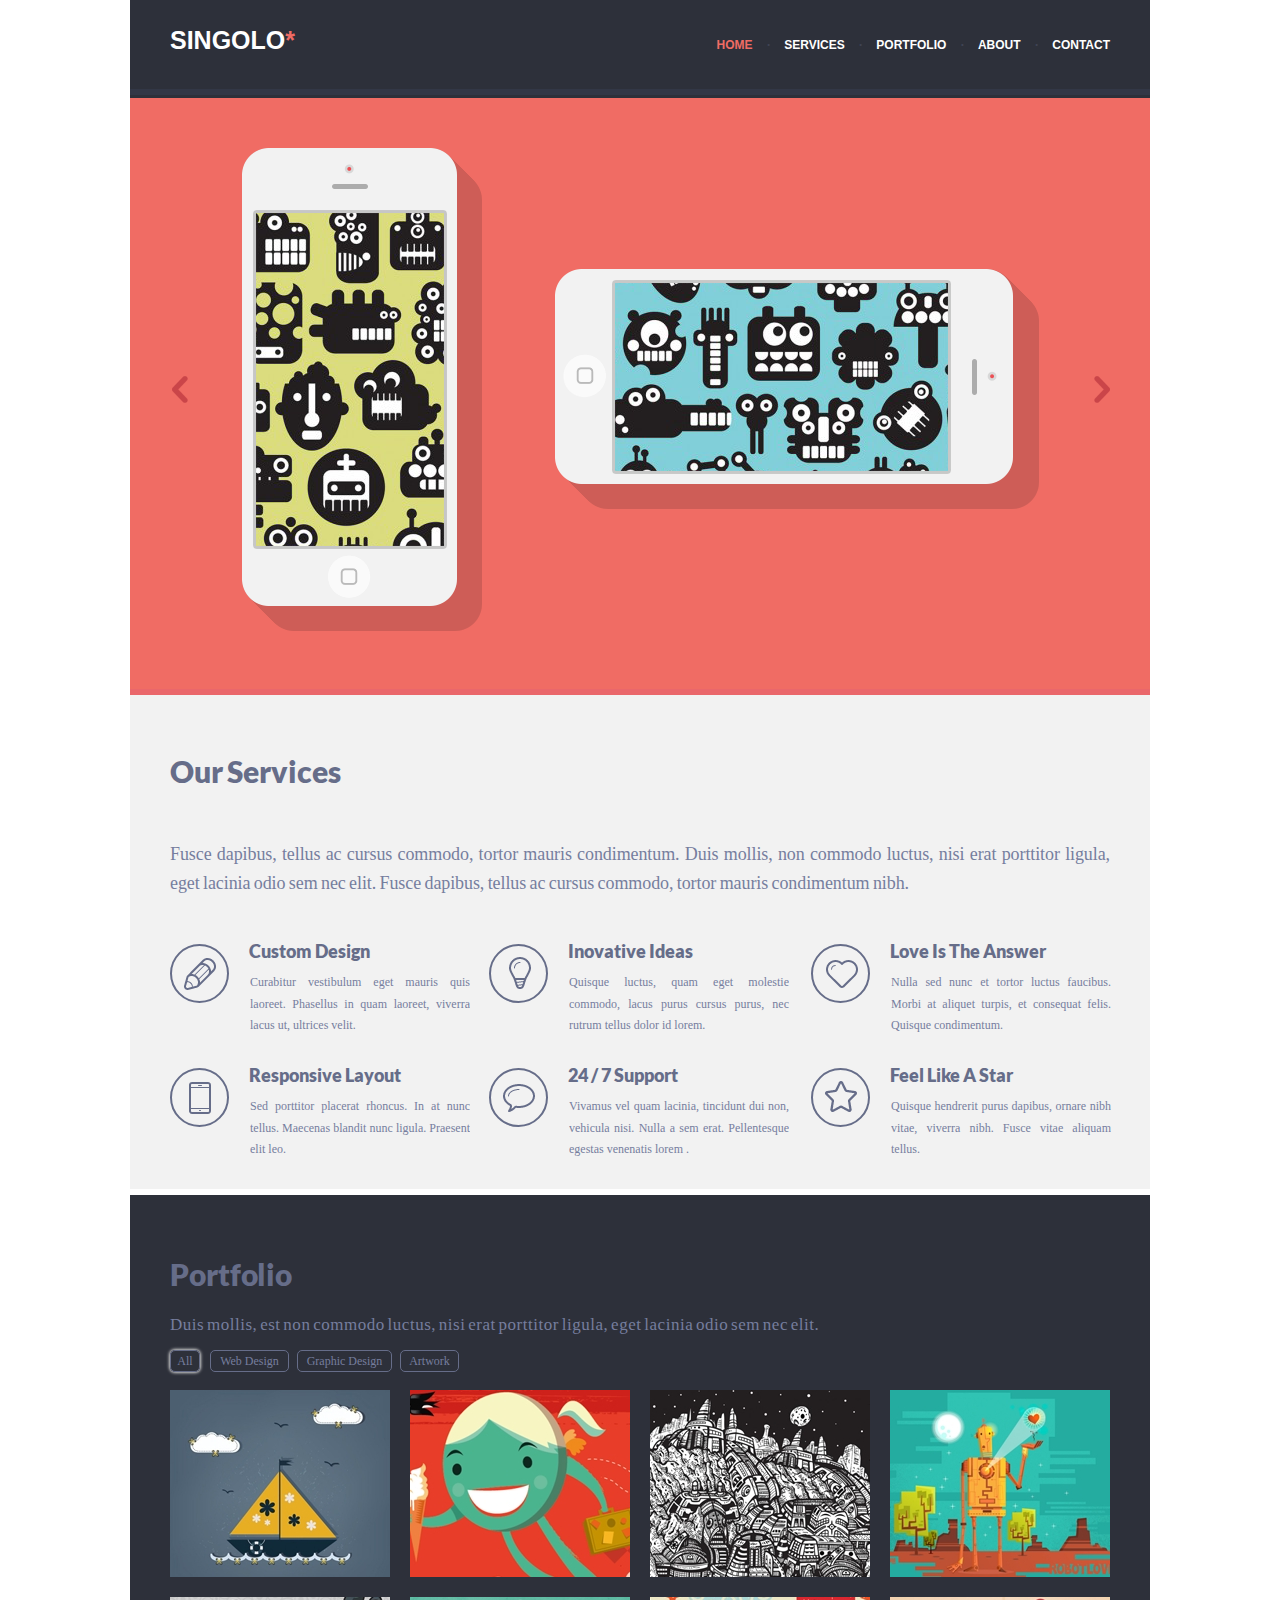
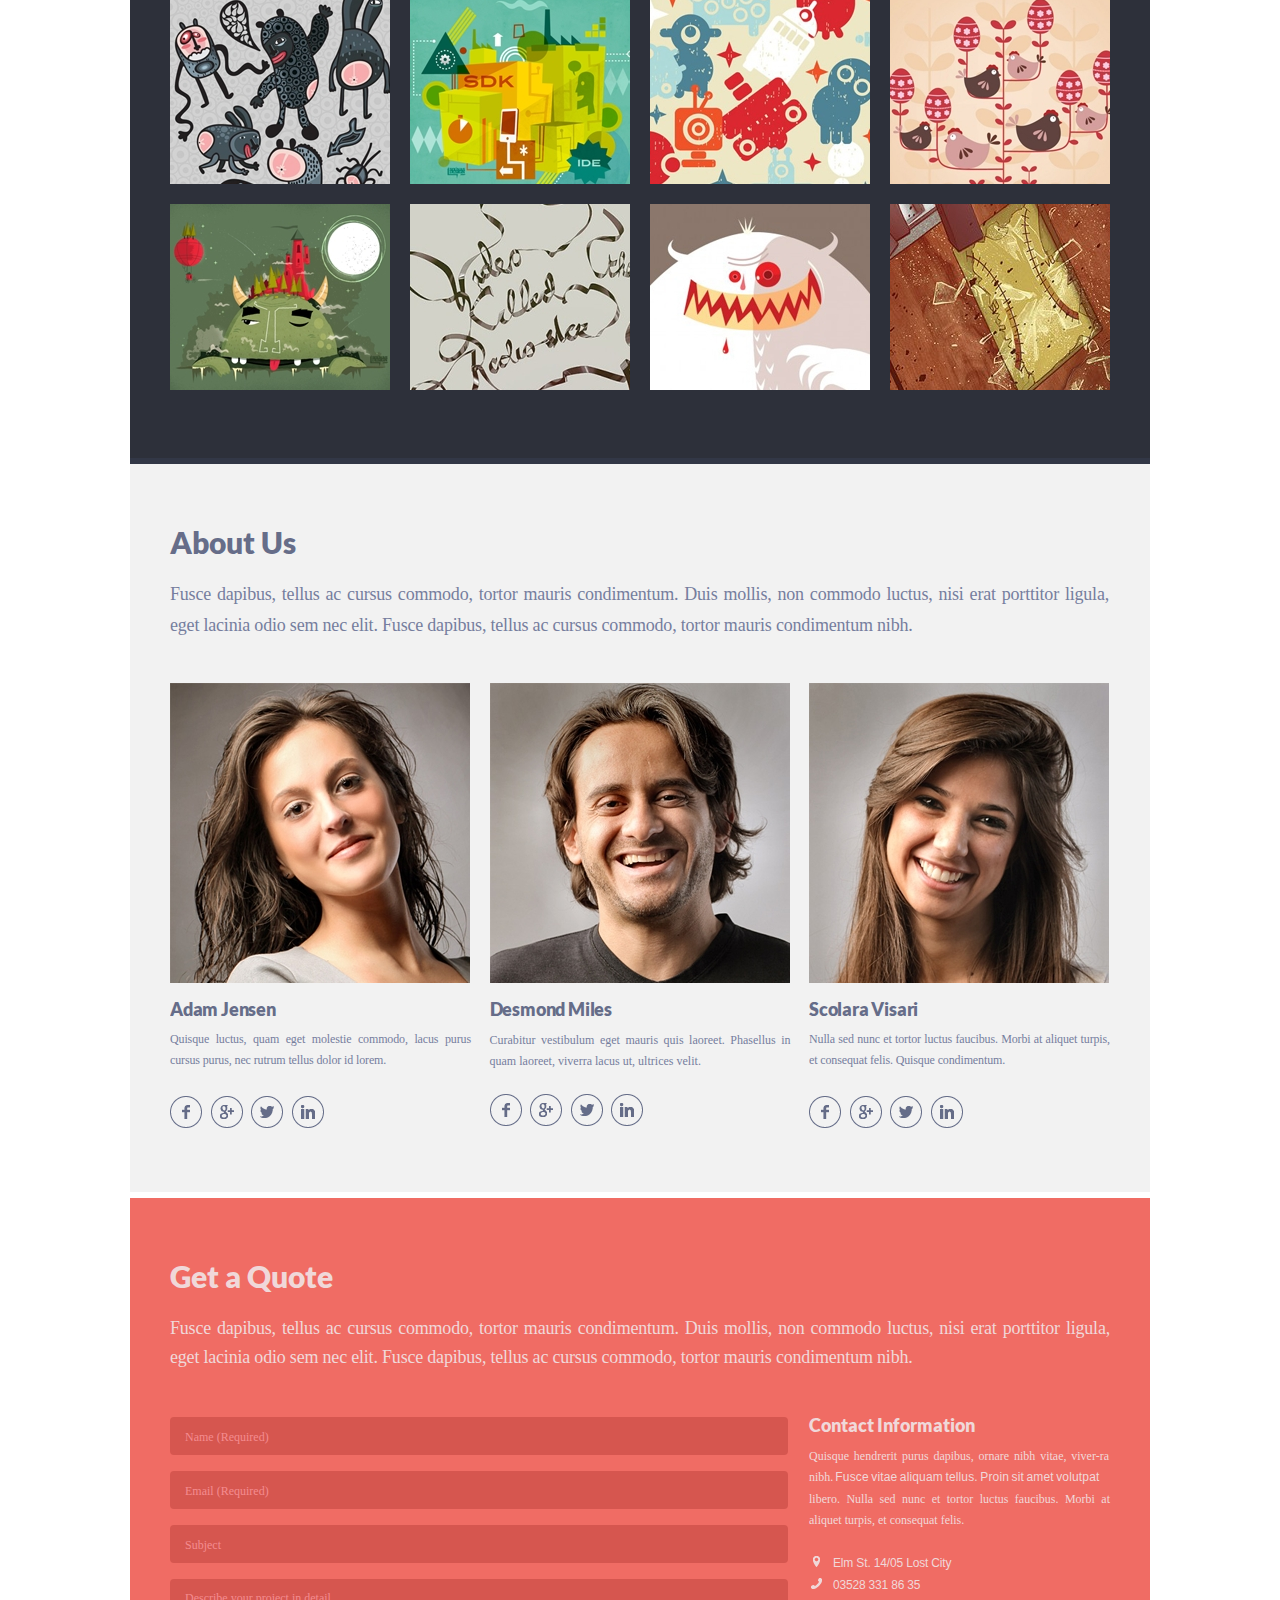
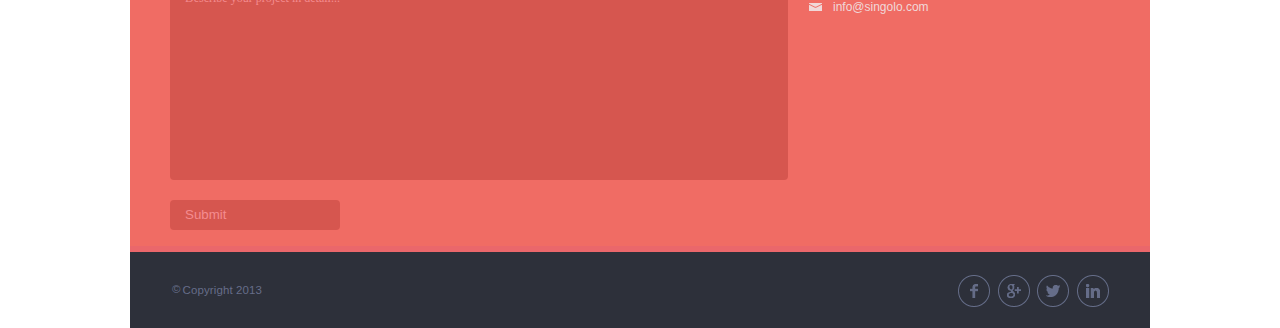
==== commit 5b3cfed4: "add: Singolo: Responsive" ====
--- a/index.html
+++ b/index.html
@@ -7,64 +7,48 @@
     <title>Singolo</title>
 </head>
 <body id = "home">
-    
-    <header>
-        <div class="container">
-            <div class="head">
-                <div>
-                    <h1>Singolo</h1>
-                </div>
-                <div>
-                    <nav role="navigation" id="head-tabs">
-                        <li><a href="#home">Home</a></li>
-                        <li class="dot">.</li>
-                        <li><a href="#services">Services</a></li>
-                        <li class="dot">.</li>
-                        <li><a href="#portfolio">Portfolio</a></li>
-                        <li class="dot">.</li>
-                        <li><a href="#about">About</a></li>
-                        <li class="dot">.</li>
-                        <li><a href="#contact">Contact</a></li>
-                    </nav>
-                </div>
-            </div>
-        </div>
+    <header >
+        <div class="header_content">
+            <img class="burger" src="assets/Burger-menu-icon.png" id="burger">
+            <p class="logo" id="logo">SINGOLO<span style="color: #f06c64;">*</span></p>
+            <nav id="navigation">
+                <ul id="section-list">
+                    <li ><a class="active-li" href="#home">HOME</a></li>
+                    <li ><a href="#services" >SERVICES</a></li>
+                    <li ><a href="#portfolio" >PORTFOLIO</a></li>
+                    <li ><a href="#about" >ABOUT</a></li>
+                    <li ><a href="#contact" >CONTACT</a></li>
+                </ul>
+            </nav>
+        </div>
+        <div class="header-bottom"></div>
     </header>
 
-    <section style="padding-top: 99px;">
-        <div class="container_slider">
-            <div class="slider">
-                <div class = "black_phone"></div>
-                <div class="black_phone2"></div>
-                <div class="second_page page" >
-                    <img src="assets/blue.jpg" alt="">
-                </div>
-
-                <div class="first_page active page">
-                    <img src="assets/vertical.png" class="Phone1"  alt="Phone1">
-                    <img src="assets/horizontal.png" class="Phone2" alt="Phone2">
-                </div>
-                <div class="second_page page">
-                    <img src="assets/blue.jpg"  alt="">
-                </div>
-                <div class="first_page page">
-                    <img src="assets/vertical.png" class="Phone1" alt="Phone1">
-                    <img src="assets/horizontal.png" class="Phone2" alt="Phone2">
-                </div>
-            </div>
-            <img src="assets/prev.png" style="display: block;" class="prev_chev"  alt="prev">
-            <img src="assets/next.png" class="next_chev"  alt="next">
-        </div>
-    </section>
-    
-    <article id="services">
+<section class="SliderBlock-container">
+    <img id="leftChev"src="assets/prev.png" alt="chev">
+    <img id="rightChev" src="assets/next.png" alt="chev">
+    <div class="slider-container">
+        <section style="left: 0%;" id="SliderBlock">
+            <img id="ButtonOfVerticalIPhone" src="assets/Phone-Btn.png" alt="Phone-Btn-Horizontal">
+            <img id="HorizontalIphone" src="assets/HorizontalIphone.png" alt="Iphone">
+            <img id="ButtonOfHorizontalIPhone" src="assets/Phone-Btn.png" alt="Phone-Btn-Vertical">
+            <img id="VerticalIphone" src="assets/VerticalIphone.png" alt="Iphone">
+        </section>
+        <div style="left: 0%;" id="slider-image" class="slider-image">
+            <img src="assets/Slider.png" alt="slider">
+        </div>
+    </div>
+</section>
+
+
+    <section id="services">
       <div class="container">
         <div class="service">
           <h1>Our Services</h1>
           <p>Fusce dapibus, tellus ac cursus commodo, tortor mauris condimentum. Duis mollis, non commodo luctus, nisi erat porttitor ligula, eget lacinia odio sem nec elit. Fusce dapibus, tellus ac cursus commodo, tortor mauris condimentum nibh.</p>
         </div>
 
-        <div class="row"> <!--rows-->
+        <div class="row"> 
 
           <div class="service-column">
             <div>
@@ -118,11 +102,8 @@
           </div>
 
         </div>
-
-      </div>
-  </article>
-
-  <section class="portfolio" id = "portfolio">
+  </section>
+ <section class="portfolio" id = "portfolio">
     <div class="container">
         <div class="portfolio-descr">
             <div><h2>Portfolio</h2></div>
@@ -151,7 +132,7 @@
     </div>
 </section>
 
-<section class="about-us" id="about">
+ <section class="about-us" id="about">
     <div class="container">
         <div>
             <h2>About Us</h2>
--- a/style.css
+++ b/style.css
@@ -11,227 +11,239 @@
   body{
     overflow-x: hidden;
       margin: 0 auto;
-      width: 1020px;
+      max-width: 1020px;
   }
   a{
     text-decoration: none;
     color: white;
   }
   
-    header{
-      position: fixed;
-    background-color: #2d303a;
-    color: #ffffff;
-    font-weight: 700;
-    font-family: "Lato";
-    height: 93px;
-    text-transform: uppercase;
-    border-bottom: solid 6px #323746;
-    z-index: 10;
-    width: 1020px;
-  }
-  
-.active-header{
-  color: #f06c64;
-}
+    
+  
+
 
   .container {
-      width: 100%;
-      max-width: 940px;
+      width: 940px;
       margin: 0 auto;
       padding: 0 40px;
     }
 
-    .container_slider{
+    header {
       width: 1020px;
-      height: 594px;
-      position: relative;
-    }
-  
-  .head{
-    width: 941px;
-    justify-content: space-between;
-    align-content: center;
-    display: flex;
-    flex-direction: row;
-    flex-wrap: wrap;
-    padding-top: 4px;
-  }
-  
-  .head>div:first-child{
-      position: relative;
-      margin-top: 32px;
+      position: fixed;
+      z-index: 101;
+      height: 98px;
+      background-color: #2d303a;
+      color: white;
+  }
+  
+  .logo {
+      font-size: 25px;
+      color: #ffffff;
+      font-weight: 700;
+      text-align: left;
+      line-height: 20px;
+  }
+  
+  .logo-for-burger {
+      position: absolute;
+      z-index: 100;
+      left: 73px;
+      transition-duration: 0.5s;
+      /*transition-delay: 0.2s;*/
+      /*transform: translateX(-160px);*/
+  }
+  
+  .nav-for-burger {
+      display: block;
+  }
+  
+  .burger {
+      position: absolute;
+      z-index: 100;
+      left: 20px;
+      top: 36px;
+      display: none;
+      transition-duration: 0.5s;
+  }
+  
+  .header-bottom {
+      width: 100%;
+      height: 6px;
+      background-color: #323746;
+  }
+  
+  .header_content {
+      width: 940px;
+      height: 30%;
+      margin: 0 auto;
+      padding: 30px 40px;
+  }
+  
+  .header_content p, nav {
+      display: inline-block;
+  }
+  
+  .header_content nav {
+      float: right;
       font-size: 12px;
   }
   
-  
-  .head>div:first-child::after{
-    font-size: 24px;
-    color: #f06c64;
-    top: -1px;
-    right: -10px;
-    bottom: 0;
-    display: block;
-    position: absolute;
-    content: "*";
-  }
-  
-  .head>div:first-child:hover, .head>div:nth-child(2) nav li a:hover{
+  .header_content nav ul li {
+      display: inline-block;
+      margin-left: 23px;
+      line-height: 25px;
+      font-weight: 700;
       cursor: pointer;
-      color: #f06c64;
-  }
-  
-  .head>div:nth-child(2)  nav{
-      width: 385px;
-      margin-right: -7px;
-      list-style-type: none;
-      display: flex;
-      flex-direction: row;
-      justify-content: space-around;
-      margin-top: 39px;
-  }
-  
-  .head>div:nth-child(2)  nav li{
-      font-size: 12px;
-      padding: 5px;
-      
-  }
-  
-  .dot{
+  }
+  
+  .header_content nav ul li a:hover {
+      /*color: rgb(240,108,100);*/
+      cursor: pointer;
+  }
+  
+  .header_content ul li:not(:first-child)::before {
+      content: ".";
       position: relative;
       bottom: 3px;
-      width: 2px;
-      height: 2px;
-      color: #494e62;;
-  }
-  
+      left: -13px;
+      font-weight: 400;
+      font-size: 19px;
+      font-family: Lato, sans-serif;
+      color: rgb(63, 67, 83);
+  }
+  
+
+  .active-li {
+    color: rgb(240, 108, 100);
+}
+
+.pop-window {
+  display: none;
+  position: fixed;
+  width: 100%;
+  height: 100vh;
+  top: 0;
+  left: 0;
+  background-color: #0008;
+}
+.activeham {
+  transform: rotate(90deg);
+  transition-duration: 0.5s;
+}
   /*************************************************************/
   
-  section {
+  .SliderBlock-container {
+    position: relative;
     overflow: hidden;
-    height: 595px;
-    background-color: #f06c64;
-    border-bottom: solid 6px #ea676b;
+    width: 100%;
+}
+
+
+.slider-container {
+    display: flex;
+    flex-direction: row;
+    width: 200%;
+}
+
+#SliderBlock {
+    scroll-margin-top: 90px;
+    padding-top: 95px;
+    height: 594px;
+    background: #f06c64;
+    border-bottom: 6px solid #ea676b;
     position: relative;
-    }
-
-    .first_page{
-      width: 100%;
-      height: 594px;
-      position: absolute;
-      display: flex;
-      flex-direction: row;
-      justify-content: space-around;
-    }
-
-     .Phone1{
-      height: 482px;
+    width: 50%;
+}
+
+.slider-image{
     position: relative;
-    top: 53px;
-    left: 39px;
-     }
-
-     .Phone2{
-      position: relative;
-    top: -2px;
-    right: 37px;
-    height: 239px;
-    align-self: center;
-     }
-
-     .prev_chev{
-      position: absolute;
-      bottom: 286px;
-      left: 42px;
-     }
-
-     .next_chev{
-      position: absolute;
-      left: 965px;
-      bottom: 286px;
-     }
-
-     .prev_chev:hover{
-       cursor: pointer;
-     }
-
-     .next_chev:hover{
-       cursor: pointer;
-     }
-
-     .second_page{
-       width: 100%;
-       height: 594px;
-       position: absolute;
-     }
-
-    .page.active{ 
-       transform: translate(0,0);
-     }
-
-     .page{
-       transition-duration: 1s;
-       transform: translate(-100%,0);
-     }
-
-     .page.active ~ .page{
-       transform: translate(100%,0);
-     }
-
-     .slider{
-      width: 1020px;
-      height: 594px;
-      position: absolute;
-     }
-
-     .black_phone{
-       opacity: 0;
-       z-index: 2;
-      top: 117px;
-      position: absolute;
-      height: 334px;
-      width: 188px;
-      display: block;
-      background-color: black;
-      left: 127px;
-      
-     }
-     .black_phone2{
-      opacity: 0;
-    z-index: 2;
-    top: 188px;
+    top: 95px;
+    border-bottom: 6px solid #648BF0;
+    padding: 0px;
+    height: 594px;
+    width: 50%;
+}
+
+.slider-image img {
+    width: 100%;
+    height: 100%;
+}
+
+#leftChev {
     position: absolute;
-    height: 190px;
-    width: 336px;
-    display: block;
-    background-color: black;
-    left: 484px;
-    border-radius: 3px;
-     
-    }
+    left: 4.117647058823529%;
+    top: 376px;
+    z-index: 1;
+}
+
+#rightChev {
+    position: absolute;
+    left: 94.50980392156863%;
+    top: 376px;
+    z-index: 1;
+}
+
+#leftChev:hover,
+#rightChev:hover {
+    cursor: pointer;
+}
+
+#HorizontalIphone {
+    margin-left: 379px;
+    margin-top: 174px;
+    width: 47.45098039215686%;
+    height: auto;
+}
+
+#VerticalIphone {
+    margin-left: 112px;
+    margin-top: 229px;
+    bottom: 100%;
+    width: 23.52941176470588%;
+    height: auto;
+    position: relative;
+    z-index: 0;
+}
+
+img[alt="Phone-Btn-Horizontal"] {
+    width: 4.117647058823529%;
+    position: relative;
+    top: 89px;
+    left: 198px;
+    cursor: pointer;
+    z-index: 1;
+}
+
+img[alt="Phone-Btn-Vertical"] {
+    width: 4.117647058823529%;
+    position: relative;
+    left: -480px;
+    top: -112px;
+    cursor: pointer;
+}
     /************************************************************/
   
-    article{
-      height: 492px;
+    #services{
+      height: 100%;
       background-color: #f2f2f2;
       border-bottom: solid 6px #ffffff;
+      padding-bottom: 40px;
   }
   
   .service>h1{
     padding-top: 58px;
-      width: 232px;
-      height: 23px;
-      color: #666d89;
-      font-family: "Lato-Black";
-      font-size: 30px;
-      word-spacing: -2px;
-      font-weight: 700;
+    height: 6vh;
+    color: #666d89;
+    font-family: "Lato-Black";
+    font-size: 30px;
+    word-spacing: -2px;
+    font-weight: 700;
   }
   
   .service>p{
-    height: 58px;
     overflow: hidden;
-      text-overflow: ellipsis;
+    text-overflow: ellipsis;
     letter-spacing: -0.09px;
     word-spacing: -1px;
     text-align: justify;
@@ -765,4 +777,325 @@
   transition: ease-in 2s linear;
   transform: scale(1.2);
   cursor: pointer;
+}
+
+@media all and (min-width:768px) and (max-width:1019px){
+
+  .container{
+    width: 88%;
+  }
+
+header{
+  width: 100%;
+}
+
+  .header_content {
+    width: auto;
+}
+
+.header_content nav {
+    display: block;
+}
+
+.pop-window {
+    display: none;
+}
+  #services{
+    width: 100%;
+  }
+  #VerticalIphone {
+    position: absolute;
+    top: calc(95px + 5.334635416666667vw);
+    left: 10.96223958333333vw;
+    margin-top: 0;
+    margin-left: 0;
+    width: 23.54817708333333vw;
+}
+
+#HorizontalIphone {
+    position: absolute;
+    top: calc(95px + 17.37369791666667vw);
+    left: 41.59635416666667vw;
+    margin-top: 0;
+    margin-left: 0;
+    width: 23,55859375vw;
+}
+
+img[alt="Phone-Btn-Horizontal"] {
+    width: 4.098958333333333%;
+    position: absolute;
+    top: calc(95px + 45.2421875vw);
+    left: 19.48307291666667vw;
+    cursor: pointer;
+    z-index: 1;
+}
+
+img[alt="Phone-Btn-Vertical"] {
+    width: 4.098958333333333%;
+    position: relative;
+    top: 25.89453125vw;
+    left: 42.41536458333333vw;
+    cursor: pointer;
+}
+
+#leftChev {
+    position: absolute;
+    left: 3.830729166666667vw;
+    top: calc(95px + 27.58854166666667vw);
+    z-index: 1;
+}
+
+#rightChev {
+    position: absolute;
+    left: 94.41927083333333vw;
+    top: calc(95px + 27.58854166666667vw);
+    z-index: 1;
+}
+
+#SliderBlock {
+    height: 57.954567vw;
+    border-bottom: 4.52px solid #ea676b;
+}
+
+.slider-image {
+    height: 58.82291666666667vw;
+}
+  .row{
+    flex-direction: column;
+  }
+  .service-column{
+    margin-right: 19px;
+    display: flex;
+    flex-direction: row;
+    justify-content: space-between;
+  }
+
+  .portfolio{
+    height: auto;
+  }
+
+  .gallery{
+    height: auto;
+  }
+
+  .about-us{
+    width: 100%;
+  }
+
+  .about-us > .container > div:nth-child(2) {
+    width: 100%;
+    height: 47px;
+    padding-top: 32px;
+    line-height: 31px;
+}
+
+.people>div{
+  width: 100%;
+  display: flex;
+  flex-direction: column;
+  padding-right: 10px;
+}
+.human>div:first-child>img{
+  width: 100%;
+    height: auto;
+    object-fit: contain;
+}
+
+.forms{
+  width: 100%;
+}
+
+.quote{
+  width: 100%;
+  border-bottom: solid #ea676b 6px;
+  height: auto;
+  background-color: #f06c64;
+}
+.forms>div input{
+  width: 98%;
+}
+
+textarea{
+  width: 98%;
+}
+
+.footer{
+  width: 100%;
+}
+}
+
+@media all and (min-width:375px) and (max-width:767px){
+  header{
+    width:100%
+  }
+  .container{
+    width: 81%;
+  }
+
+  .header_content {
+    display: grid;
+    width: 88%;
+    align-items: center;
+}
+
+.header_content nav {
+    display: block;
+    position: absolute;
+    z-index: 0;
+    left: 0;
+    top: 0;
+    height: 100vh;
+    background: #2D303A;
+    box-shadow: 0px -40px 20px rgba(0, 0, 0, 0.4);
+    width: 278px;
+}
+
+.header_content nav ul {
+    position: absolute;
+    top: 231px;
+    margin-left: 70px;
+    width: calc(100% - 70px);
+    text-align: left;
+}
+
+.header_content nav ul li {
+    font-weight: 700;
+    font-family: Lato;
+    font-style: normal;
+    font-size: 24px;
+    line-height: 29px;
+    margin-bottom: 27px;
+    letter-spacing: -0.035em;
+    cursor: pointer;
+    display: block;
+    margin-left: 0;
+}
+
+.header_content ul li:not(:first-child)::before {
+    content: none;
+    position: relative;
+    bottom: 3px;
+    left: -13px;
+    font-weight: 400;
+    font-size: 19px;
+    font-family: Lato, sans-serif;
+    color: rgb(63, 67, 83);
+}
+
+.header-bottom{
+  display: none;
+}
+
+.header_content p, nav {
+  text-align: center;
+  display: inline-block;
+}
+
+.logo {
+    padding-top: 2px;
+    font-size: 18px;
+}
+
+.burger {
+    display: block;
+}
+
+.header_content nav {
+    display: none;
+}
+
+  #services{
+    width: 100%;
+    padding-top: 65px;
+  }
+  
+  .row{
+    align-items: center;
+    flex-direction: column;
+  }
+  .service-column{
+    padding-bottom: 35px;
+  }
+  .portfolio-descr > div:nth-child(2) {
+    width: 100%;
+    height: auto;
+  }
+  .gallery{
+    width: 100%;
+    justify-content: space-between;
+    
+    align-content: space-between;
+    padding-top: 25px;
+  }
+
+  .gallery  img{
+    width: 100%;
+    height: auto;
+   
+  }
+  .about-us{
+    height: auto;
+    width: 100%;
+  }
+  .about-us > .container > div:nth-child(2) {
+    width: 100%;
+    height: auto;
+  }
+  .people{
+    height: auto;
+    justify-content: space-between;
+    padding-top: 45px;
+    display: flex;
+    flex-direction: column;
+  }
+  .people >div{
+    width: 100%;
+    padding-bottom: 23px;
+    display: flex;
+    flex-direction: column;
+  }
+  .human img{
+    width: 100%;
+    height: auto;
+    object-fit: contain;
+  }
+
+  .quote{
+    width: 100%;
+    height: auto;
+  }
+
+  .forms>div>input{
+    width: 100%;
+  }
+  .forms{
+    flex-direction: column;
+  }
+  textarea{
+    width: 100%;
+  }
+  .forms>div:last-child>input{
+    width: 100%;
+  }
+  .contact{
+    margin-bottom: 20px;
+    padding-left: 0px;
+    margin-top: 5px;
+  }
+  .forms-cont{
+    flex-direction: column;
+  }
+  .footer{
+    width: 100%;
+  }
+  .footer-elem>div:first-child{
+    display: none;
+  }
+  .footer-elem{
+    justify-content: center;
+  }
+
+ .SliderBlock-container{
+   display: none;
+ }
 }